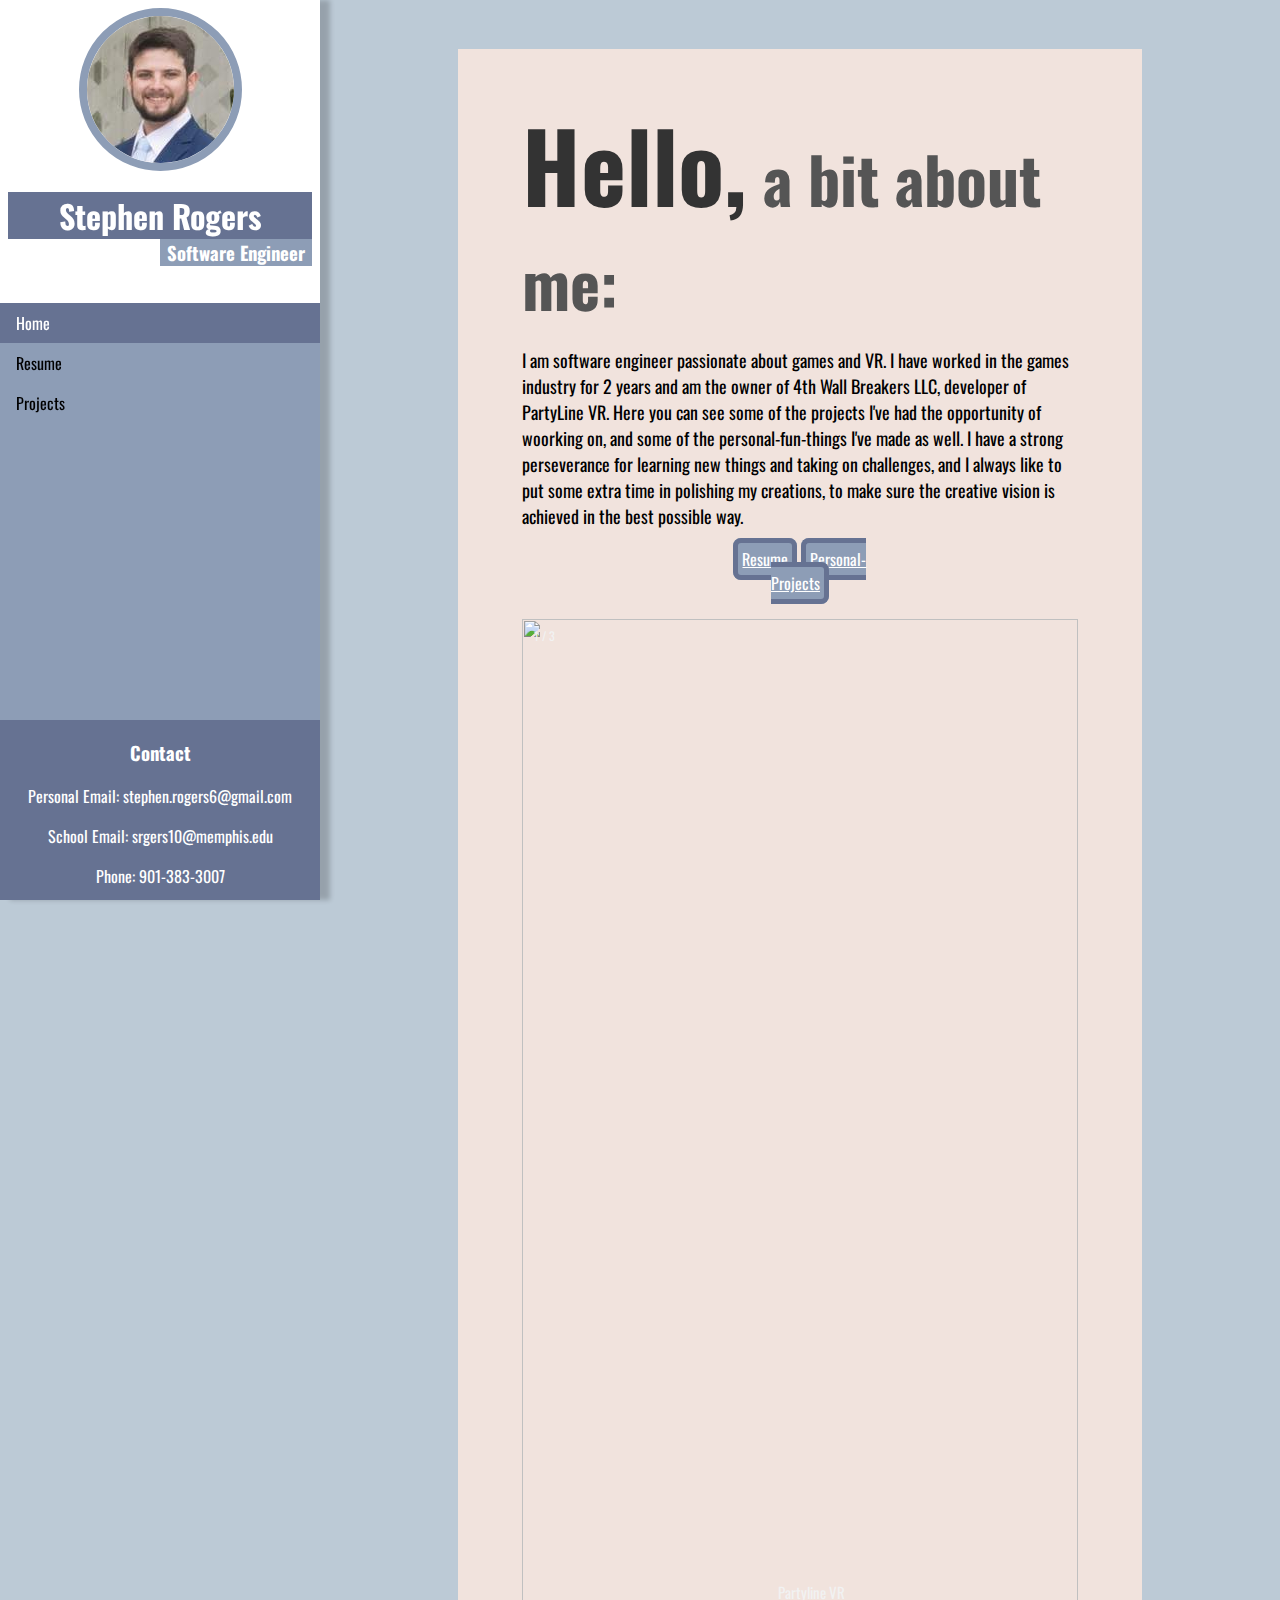
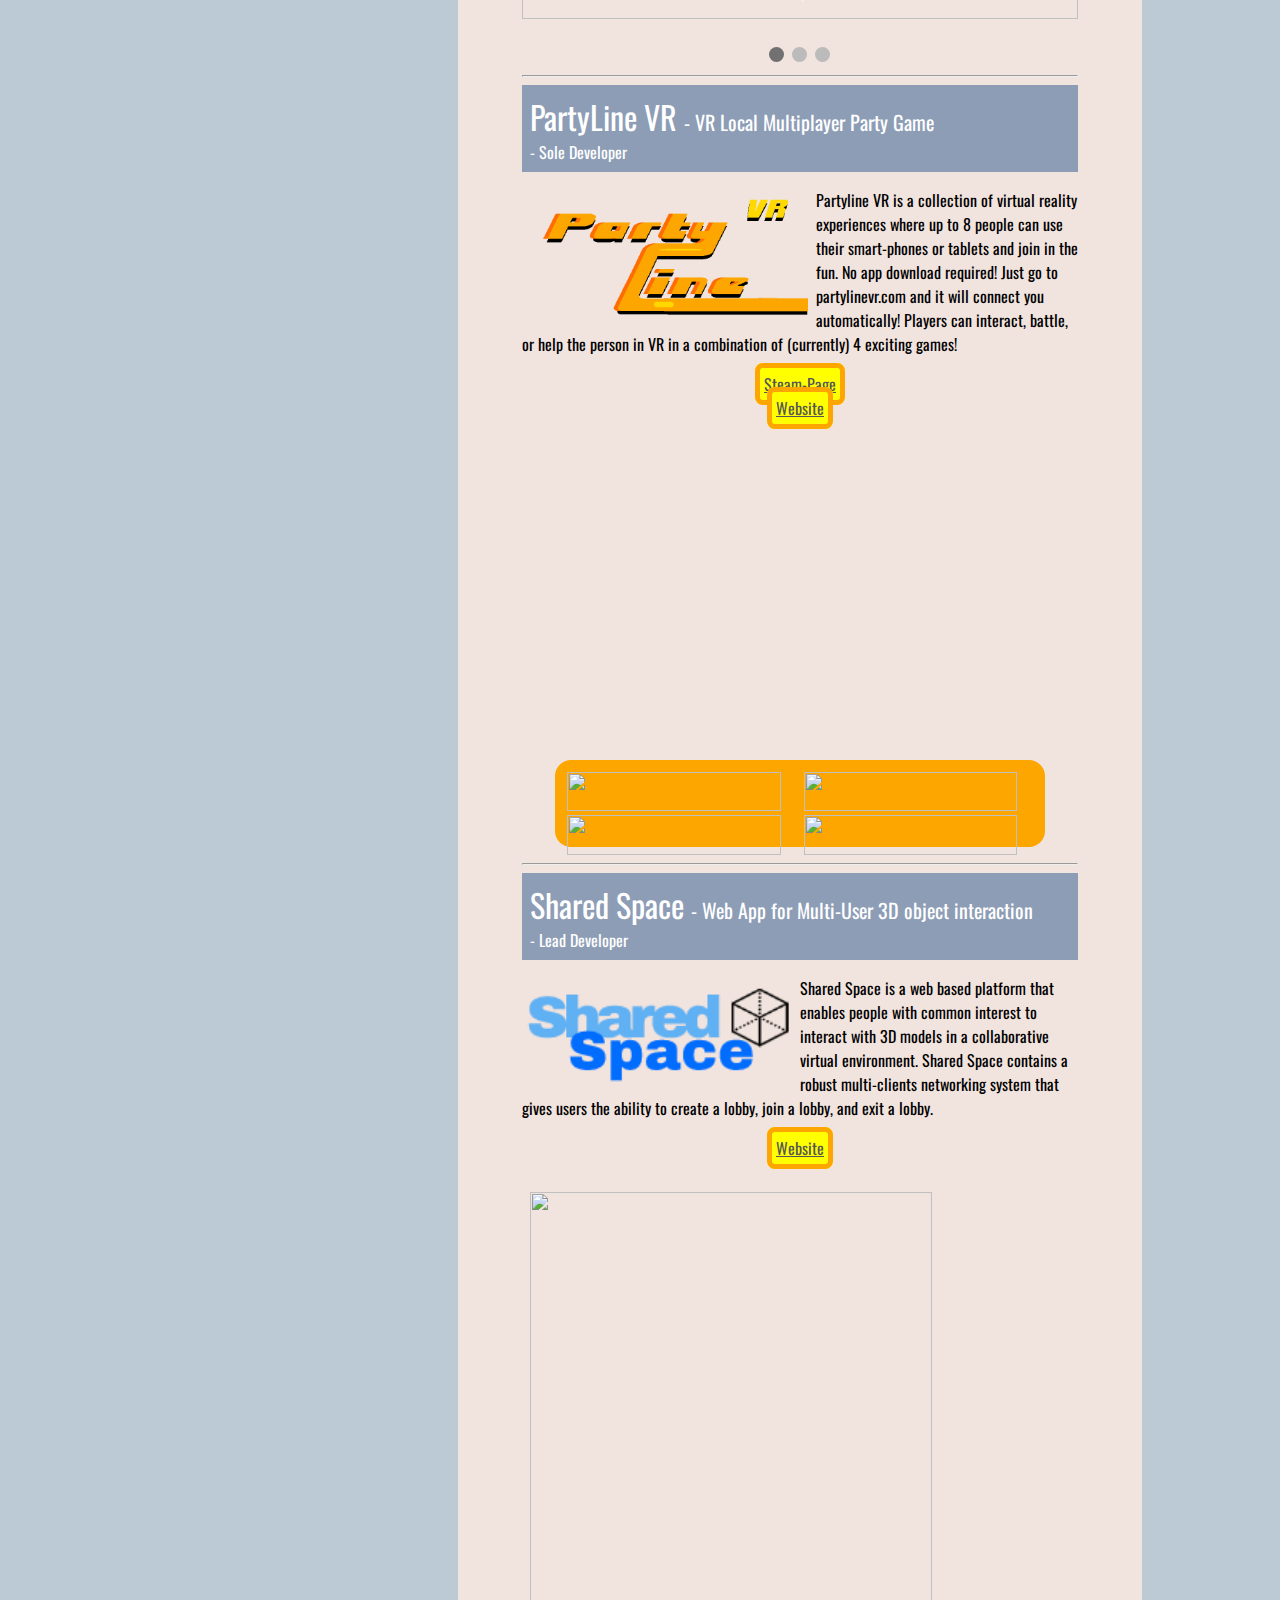
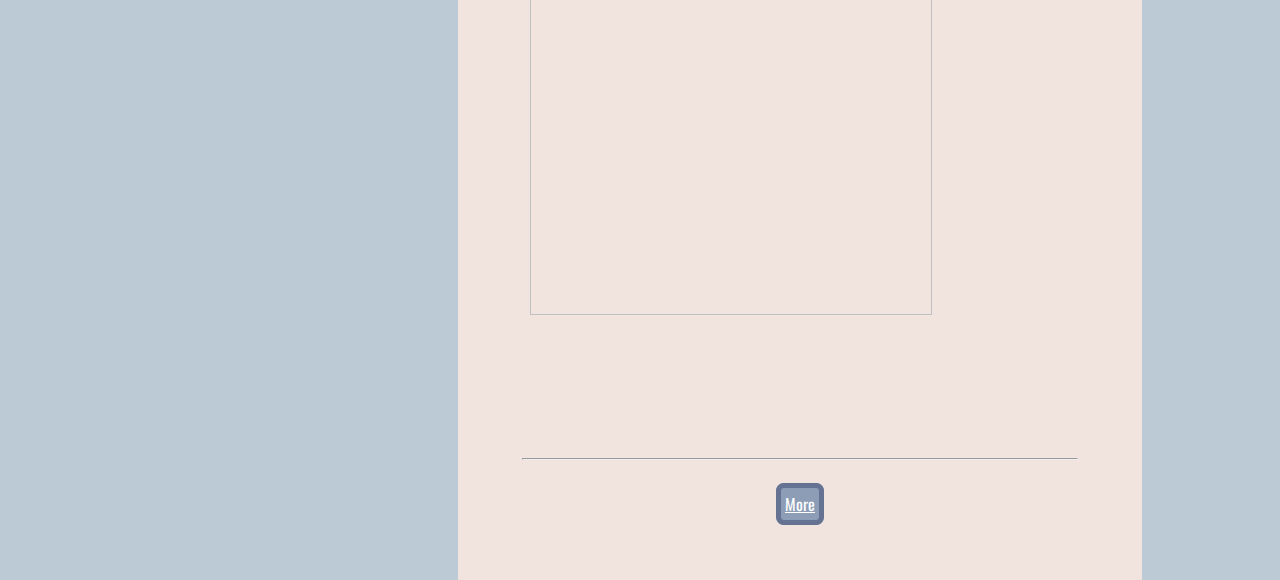
==== index.html @ 58955e97 "Added UMRF, PartyLine and Shared Space" ====
<html>
  <head>
    <meta name = "viewport" content = "width = device-width, initial-scale = 1.0">
    <title>Profile: Stephen Rogers</title>
    <link href="https://fonts.googleapis.com/css?family=Oswald" rel="stylesheet">
    <link href="sidenav.css" rel="stylesheet">
    <link href="carousel.css" rel="stylesheet">
    <link rel="stylesheet" href="https://cdnjs.cloudflare.com/ajax/libs/font-awesome/4.7.0/css/font-awesome.min.css">

  </head>

  <body>

    <ul class="sidenav">
      <div class="profile_card">
        <img  class="profile_pic"src="ProfilePic.png" >
        <h1>Stephen Rogers</h1>
        <h3>Software Engineer</h3>
      </div>
      <li><a class="active" href="#home">Home</a></li>
      <li><a href="resume.html">Resume</a></li>
      <li><a href="projects.html">Projects</a></li>
      <div class="contact">
        <h3 class="title">Contact</h3>

        <p>Personal Email: stephen.rogers6@gmail.com</p>
        <p>School Email: srgers10@memphis.edu</p>
        <p>Phone: 901-383-3007</p>
      </div>
    </ul>

    <div class="content">
      <div class="page">
        <h1 class="header"><span class="header-big">Hello,</span> a bit about me:</h1>
        <p style=" font-size: 18px;"> I am software engineer passionate about games and VR. I have worked in the games industry for 2 years and am the owner of 4th Wall Breakers LLC, developer of PartyLine VR.
          Here you can see some of the projects I've had the opportunity of woorking on, and some of the personal-fun-things I've made as well. I have a strong perseverance for learning new things and taking
          on challenges, and I always like to put some extra time in polishing my creations, to make sure the creative vision is achieved in the best possible way.
        </p>
        <div style="margin: 0 auto; text-align: center; width: 30%;">
          <a class="button" style="margin: 0 auto; text-align: center; border-color: #667292; background: #8d9db6; color: white" href="projects.html">Resume</a>
          <a class="button" style="margin: 0 auto; text-align: center; border-color: #667292; background: #8d9db6; color: white" href="projects.html">Personal-Projects</a>
        </div>
        <br>
        <div class="slideshow-container">
          <div class="mySlides fade">
            <div class="numbertext">1 / 3</div>
            <img src="https://img1.wsimg.com/isteam/ip/66526596-3bc8-4f41-b1d3-36575e221f39/2c0d10e6-76f7-425f-a285-81e9bf1e7670.png/:/rs=w:600,h:750,cg:true,m/cr=w:1200,h:750,a:cc" style="width:100%">
            <div class="text">Partyline VR</div>
          </div>

          <div class="mySlides fade">
            <div class="numbertext">2 / 3</div>
            <img src="https://img.itch.zone/aW1hZ2UvMzAyODA3LzE0ODI4OTMuZ2lm/250x600/5jRJMC.gif" style="width:100%">
            <div class="text">Stick Together</div>
          </div>

          <div class="mySlides fade">
            <div class="numbertext">3 / 3</div>
            <img src="https://img.itch.zone/aW1hZ2UvMzYyMzkzLzE4MTEwNzUucG5n/250x600/iomMVW.png" style="width:100%">
            <div class="text">A House For Louse</div>
          </div>

          </div>
          <br>

          <div style="text-align:center" onclick="showSlides()">
            <span class="dot" onclick="showSlides()"></span>
            <span class="dot" onclick="showSlides()"></span>
            <span class="dot" onclick="showSlides()"></span>
          </div>
        <hr>
        <div>
          <div class="subheader">PartyLine VR  <span class="subheader-description">- VR Local Multiplayer Party Game

          </span>
            <div style="font-size: 16px; padding: 0;">- Sole Developer</div>
          </div>
          <div>
            <img style="width:50%; float:left; padding: 8px;" src="PartyLineLogo.png">

            <p >Partyline VR is a collection of virtual reality experiences where up to 8 people can use their smart-phones or tablets and join in the fun. No app download required!
              Just go to partylinevr.com and it will connect you automatically!
              Players can interact, battle, or help the person in VR in a combination of (currently) 4 exciting games!
            </p>
            <div style="margin: 0 auto; text-align: center; width: 30%;">
              <a class="button" href="https://store.steampowered.com/app/846830/PartyLine_VR/">Steam-Page</a>
              <a class="button" href="https://partylinevr.com">Website</a>
            </div>
            <br>
          </div>
          <iframe style="display: block; margin: 0 auto;" width="85%" height="300px" src="https://www.youtube.com/embed/wLU-8VBtYpA" frameborder="0" allow="accelerometer; autoplay; encrypted-media; gyroscope; picture-in-picture" allowfullscreen></iframe>

          <div class="image-grid">
            <img src = "https://steamcdn-a.akamaihd.net/steam/apps/846830/ss_6e08a693df359dca1bb4bc82cf70fa3d0ad9b9d7.600x338.jpg?t=1568996060">
            <img src= "https://steamcdn-a.akamaihd.net/steam/apps/846830/ss_583d0bca4cc99f8526e27731cda3ef644d93b916.600x338.jpg?t=1568996060">
            <img src = "https://steamcdn-a.akamaihd.net/steam/apps/846830/ss_3f9bc0e5d59b74e8868d14c5f1e94fd10aa7e384.600x338.jpg?t=1568996060">
            <img src= "https://steamcdn-a.akamaihd.net/steam/apps/846830/ss_ca009ff04c486e7d90016c3e65078d68fba5f990.600x338.jpg?t=1568996060">
          </div>
        </div>
        <hr>
        <div>
          <div class="subheader">Shared Space <span class="subheader-description">- Web App for Multi-User 3D object interaction</span>
            <div style="font-size: 16px; padding: 0;">- Lead Developer</div>
          </div>
          <div>
              <img style="width:50%; float:left;" src="SharedSpaceLogo.png">
            <p >Shared Space is a web based platform that enables people with common interest to interact with 3D models in a collaborative virtual environment.
               Shared Space contains a robust multi-clients networking system that gives users the ability to create a lobby, join a lobby, and exit a lobby.
            </p>
            <div style="margin: 0 auto; text-align: center; width: 30%;">
              <a class="button" href="https://sharedspace-capstone.herokuapp.com/">Website</a>
            </div>
            <br>
            <img style="width: 85%; padding: 8px; margin: 0 auto;" src="https://lh5.googleusercontent.com/RTty1UnPSy7mRK-DWdWddj0PrzQaZ2NMZQiUcbXDB-UuT0Xo-UGEnjH-qNTOOSq6e8UUAt9dzxp1sde1ybg-ehxPHElN-hpLE1uamimb">

          </div>

        </div>
        <hr>
        <br>
        <div style="margin: 0 auto; text-align: center; width: 30%;">
          <a class="button" style="margin: 0 auto; text-align: center; border-color: #667292; background: #8d9db6; color: white" href="projects.html">More</a>
        </div>

      </div>


      <!-- Container for the image gallery -->

    </div>

  </body>
  <script>
  var slideIndex = 0;
  showSlides();

  function showSlides() {
    var i;
    var slides = document.getElementsByClassName("mySlides");
    var dots = document.getElementsByClassName("dot");
    for (i = 0; i < slides.length; i++) {
      slides[i].style.display = "none";
    }
    slideIndex++;
    if (slideIndex > slides.length) {slideIndex = 1}
    for (i = 0; i < dots.length; i++) {
      dots[i].className = dots[i].className.replace(" active", "");
    }
    slides[slideIndex-1].style.display = "block";
    dots[slideIndex-1].className += " active";
    setTimeout(showSlides, 10000); // Change image every 2 seconds
  }
  </script>
</html>
---- sidenav.css ----
body, html{
  margin: 0;
  padding: 0;
  background-color: #bccad6;
}
.button{
  border: none;
  background: yellow;
  border-radius: 8px;
  margin: 8px;
  padding: 4px;
  border-style: solid;
  border-width: 5px;
  border-color: #fea600;
  font-family: 'Oswald', sans-serif;
  color: #555;
}
.image-grid{
  margin: 16px auto;
  width: 85%;
  display: grid;
  grid-template-columns: auto auto;
  background: #fea600;
  padding-right: 16px;
  border-radius: 16px;
}
.image-grid *{
  width: 95%;
  padding: 5%;
}

.page{
  overflow: hidden;
  z-index: 1;
  margin: auto;
  width: 60%;
  padding: 64px;
  padding-top: 0;
  background-color: #f1e3dd;
  margin-top: 48px;
  margin-bottom: 48px;
  height: auto;
  -webkit-transition: all 0.3s ease-in-out;
  -o-transition: all 0.3s ease-in-out;
  transition: all 0.3s ease-in-out;
}
.header{
  font-size: 4em;
  margin-bottom: 0px;
  color: #555;
}
.header-big{
  font-size: 1.5em;
  color: #333;
}
.subheader{
  background-color: #8d9db6;
  color: white;
  padding: 8px;
  font-size: 32px;
}
.subheader-description{
  font-size: 20px;
}

.profile_card{
  padding: 8px;
  text-align: center;
  background-color: white;
  padding-bottom: 64px;
}
.profile_card h1{
  background-color: #667292;
  color: white;
  font-size: 2em;
  margin-bottom: 0;
}
.profile_card img{
  border-radius: 50%;
  border-color: #8d9db6;
  border-style: solid;
  border-width: 8px;
}

.profile_card h3{
  float: right;
  width: 50%;
  margin: 0;
  color: #fff;
  background-color: #8d9db6;
}

.contact{

  text-align: center;
  position: absolute;
  left: 0;
  right: 0;
  bottom:0;
  height: 20%;
  background-color: #667292;
  color: white;
}
ul.sidenav {
  list-style-type: none;
  margin: 0;
  padding: 0;
  width: 25%;
  background-color: #8d9db6;
  position: fixed;
  height: 100%;
  overflow: auto;
  font-family: Oswald;
  -webkit-box-shadow: 10px 0px 5px 0px rgba(0,0,0,0.2);
  -moz-box-shadow: 10px 0px 5px 0px rgba(0,0,0,0.2);
  box-shadow: 10px 0px 5px 0px rgba(0,0,0,0.2);
}

ul.sidenav li a {
  display: block;
  color: #000;
  padding: 8px 16px;
  text-decoration: none;


}

ul.sidenav li a.active {
  background-color: #667292;
  color: white;
}

ul.sidenav li a:hover:not(.active) {
  background-color: #555;
  color: white;
}

div.content {
  margin-left: 25%;

  padding: 1px 16px;
  height: 1000px;
  font-family: Oswald;
  /*background: url("https://i.pinimg.com/originals/d2/63/55/d26355a4484cf412669476a57a263abc.png");
  background-size: cover;*/
}

@media screen and (max-width: 900px) {

  .page{
    height: auto;
    width: 92%;
    padding: 16px;
  }
  ul.sidenav {
    width: 100%;
    height: auto;
    position: relative;
  }
  .contact{
    visibility: hidden;
  }

  ul.sidenav li a {
    padding: 15px;
  }

  div.content {
    margin-left: 0;
  }
}

@media screen and (max-width: 400px) {
  ul.sidenav li a {
    text-align: center;
    float: none;
  }
}
---- carousel.css ----
.mySlides {display: none;}
img {vertical-align: middle;}

/* Slideshow container */
.slideshow-container {
  max-width: 1000px;
  position: relative;
  margin: auto;
}

/* Caption text */
.text {
  color: #f2f2f2;
  font-size: 15px;
  padding: 8px 12px;
  position: absolute;
  bottom: 8px;
  width: 100%;
  text-align: center;
}

/* Number text (1/3 etc) */
.numbertext {
  color: #f2f2f2;
  font-size: 12px;
  padding: 8px 12px;
  position: absolute;
  top: 0;
}

/* The dots/bullets/indicators */
.dot {
  height: 15px;
  width: 15px;
  margin: 0 2px;
  background-color: #bbb;
  border-radius: 50%;
  display: inline-block;
  transition: background-color 0.6s ease;
}

.active {
  background-color: #717171;
}

/* Fading animation */
.fade {
  -webkit-animation-name: fade;
  -webkit-animation-duration: 1.5s;
  animation-name: fade;
  animation-duration: 1.5s;
}

@-webkit-keyframes fade {
  from {opacity: .4}
  to {opacity: 1}
}

@keyframes fade {
  from {opacity: .4}
  to {opacity: 1}
}

/* On smaller screens, decrease text size */
@media only screen and (max-width: 300px) {
  .text {font-size: 11px}
}
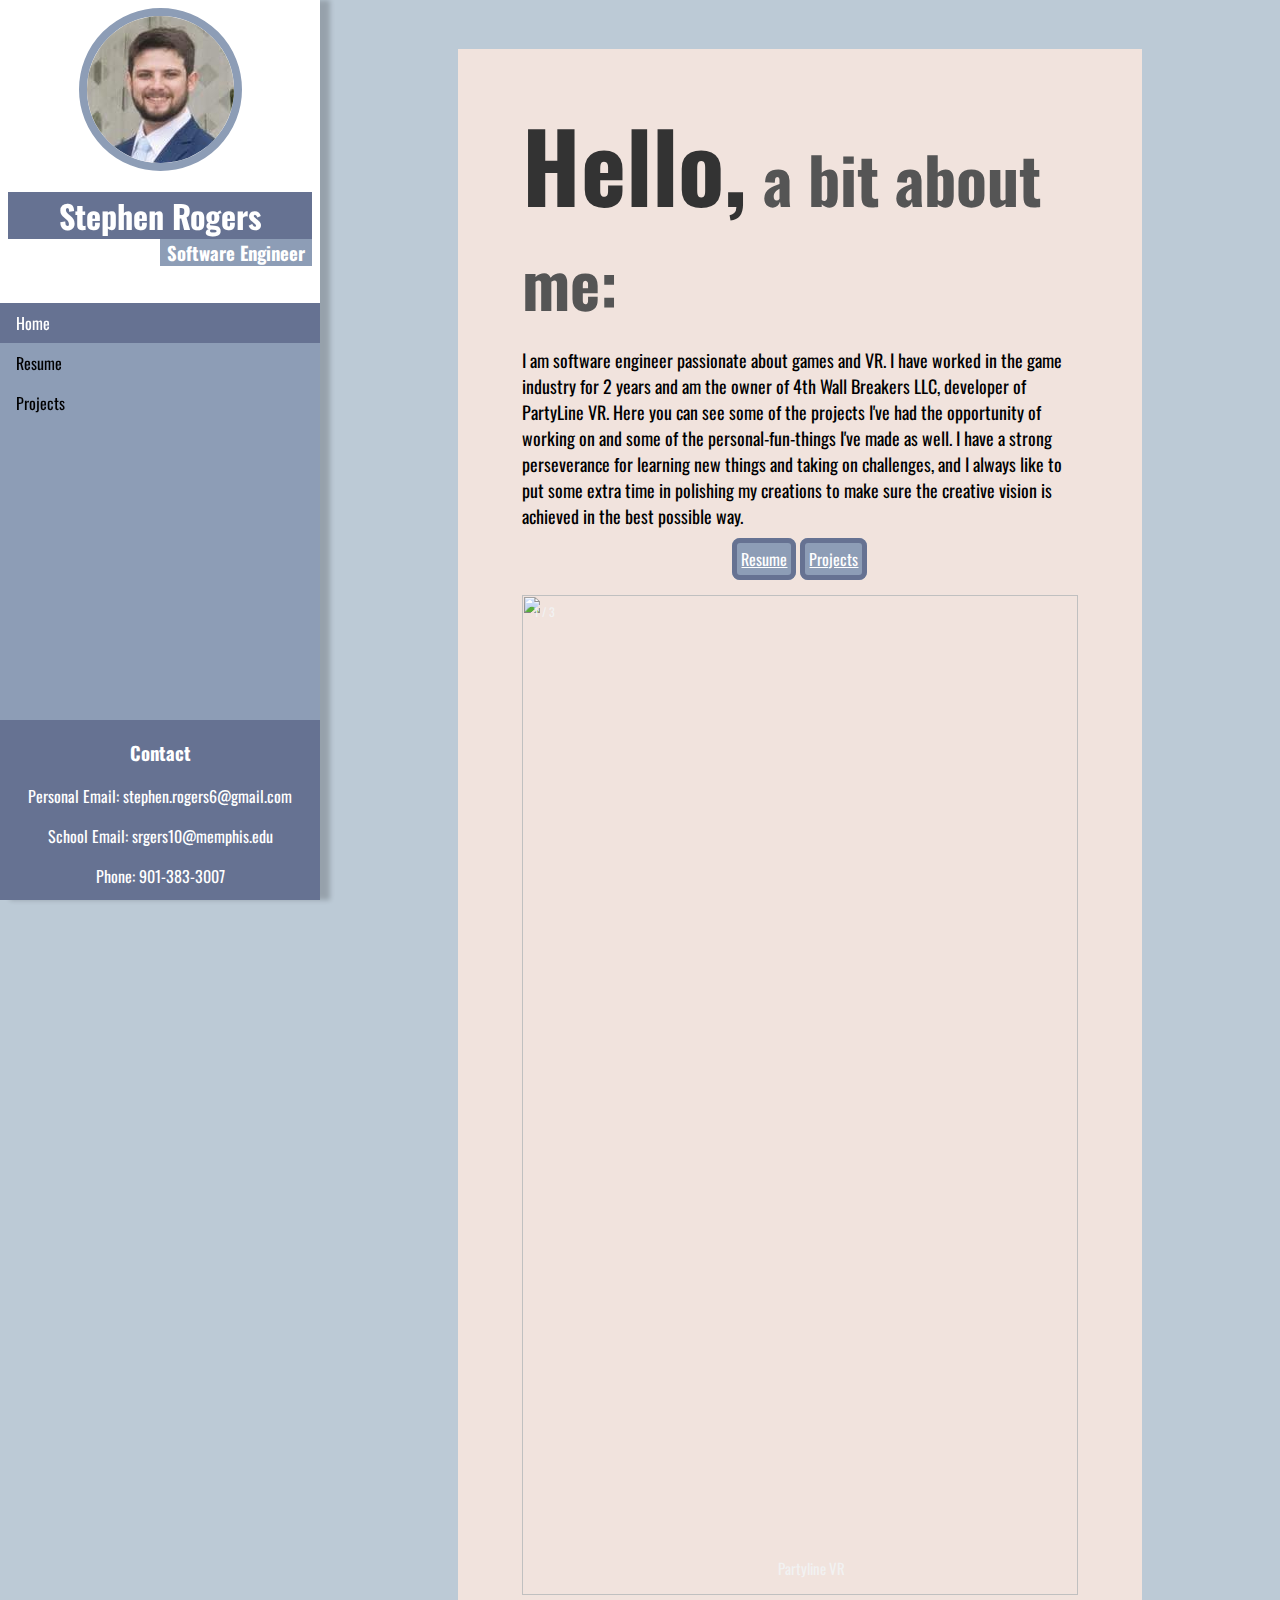
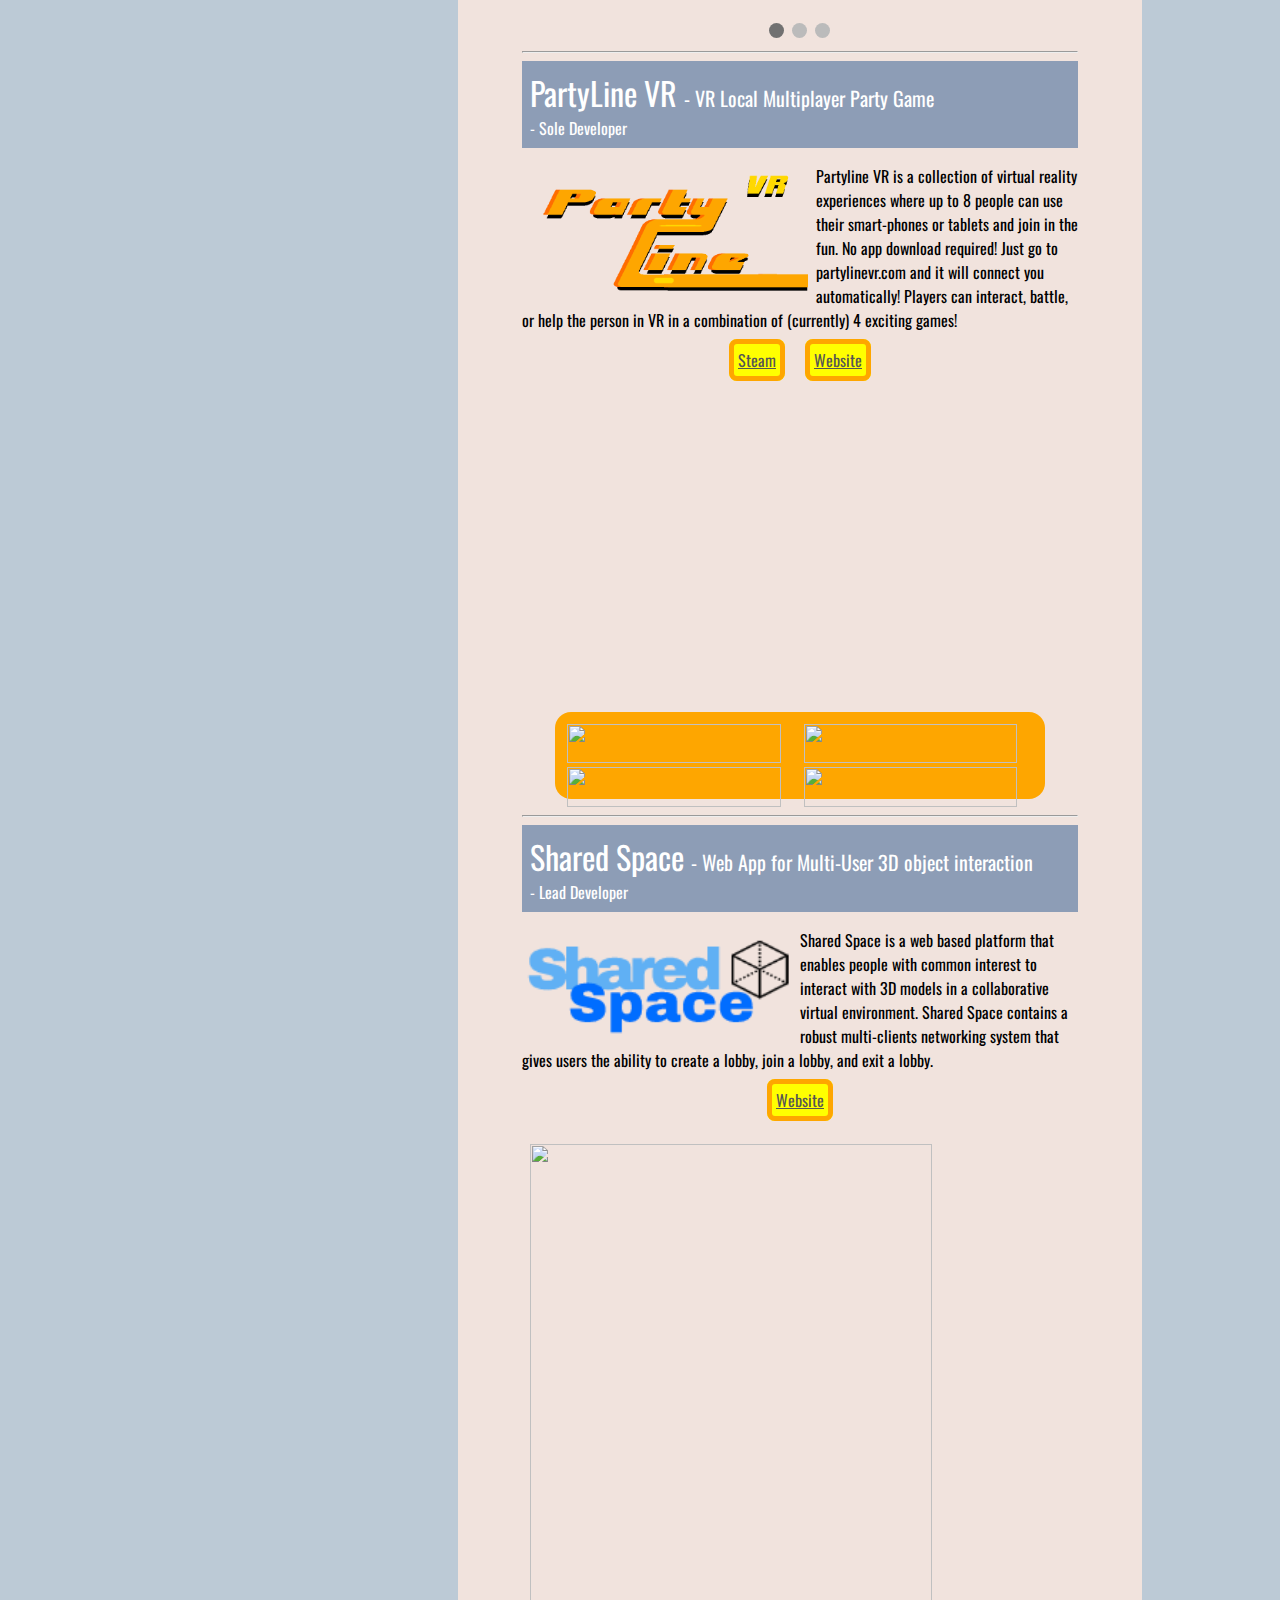
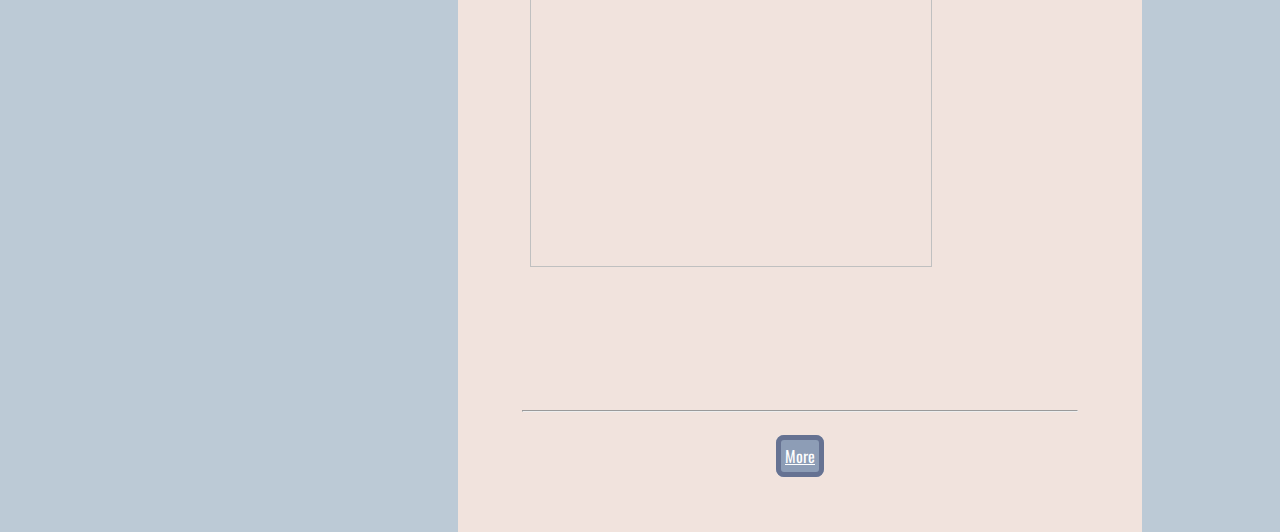
==== commit 2ae4c14f: "Added UMRF, PartyLine and Shared Space" ====
--- a/index.html
+++ b/index.html
@@ -32,13 +32,13 @@
     <div class="content">
       <div class="page">
         <h1 class="header"><span class="header-big">Hello,</span> a bit about me:</h1>
-        <p style=" font-size: 18px;"> I am software engineer passionate about games and VR. I have worked in the games industry for 2 years and am the owner of 4th Wall Breakers LLC, developer of PartyLine VR.
-          Here you can see some of the projects I've had the opportunity of woorking on, and some of the personal-fun-things I've made as well. I have a strong perseverance for learning new things and taking
-          on challenges, and I always like to put some extra time in polishing my creations, to make sure the creative vision is achieved in the best possible way.
+        <p style=" font-size: 18px;"> I am software engineer passionate about games and VR. I have worked in the game industry for 2 years and am the owner of 4th Wall Breakers LLC, developer of PartyLine VR.
+          Here you can see some of the projects I've had the opportunity of working on and some of the personal-fun-things I've made as well. I have a strong perseverance for learning new things and taking
+          on challenges, and I always like to put some extra time in polishing my creations to make sure the creative vision is achieved in the best possible way.
         </p>
         <div style="margin: 0 auto; text-align: center; width: 30%;">
           <a class="button" style="margin: 0 auto; text-align: center; border-color: #667292; background: #8d9db6; color: white" href="projects.html">Resume</a>
-          <a class="button" style="margin: 0 auto; text-align: center; border-color: #667292; background: #8d9db6; color: white" href="projects.html">Personal-Projects</a>
+          <a class="button" style="margin: 0 auto; text-align: center; border-color: #667292; background: #8d9db6; color: white" href="projects.html">Projects</a>
         </div>
         <br>
         <div class="slideshow-container">
@@ -83,7 +83,7 @@
               Players can interact, battle, or help the person in VR in a combination of (currently) 4 exciting games!
             </p>
             <div style="margin: 0 auto; text-align: center; width: 30%;">
-              <a class="button" href="https://store.steampowered.com/app/846830/PartyLine_VR/">Steam-Page</a>
+              <a class="button" href="https://store.steampowered.com/app/846830/PartyLine_VR/">Steam</a>
               <a class="button" href="https://partylinevr.com">Website</a>
             </div>
             <br>
--- a/sidenav.css
+++ b/sidenav.css
@@ -156,6 +156,7 @@
     width: 100%;
     height: auto;
     position: relative;
+    overflow: hidden;
   }
   .contact{
     visibility: hidden;
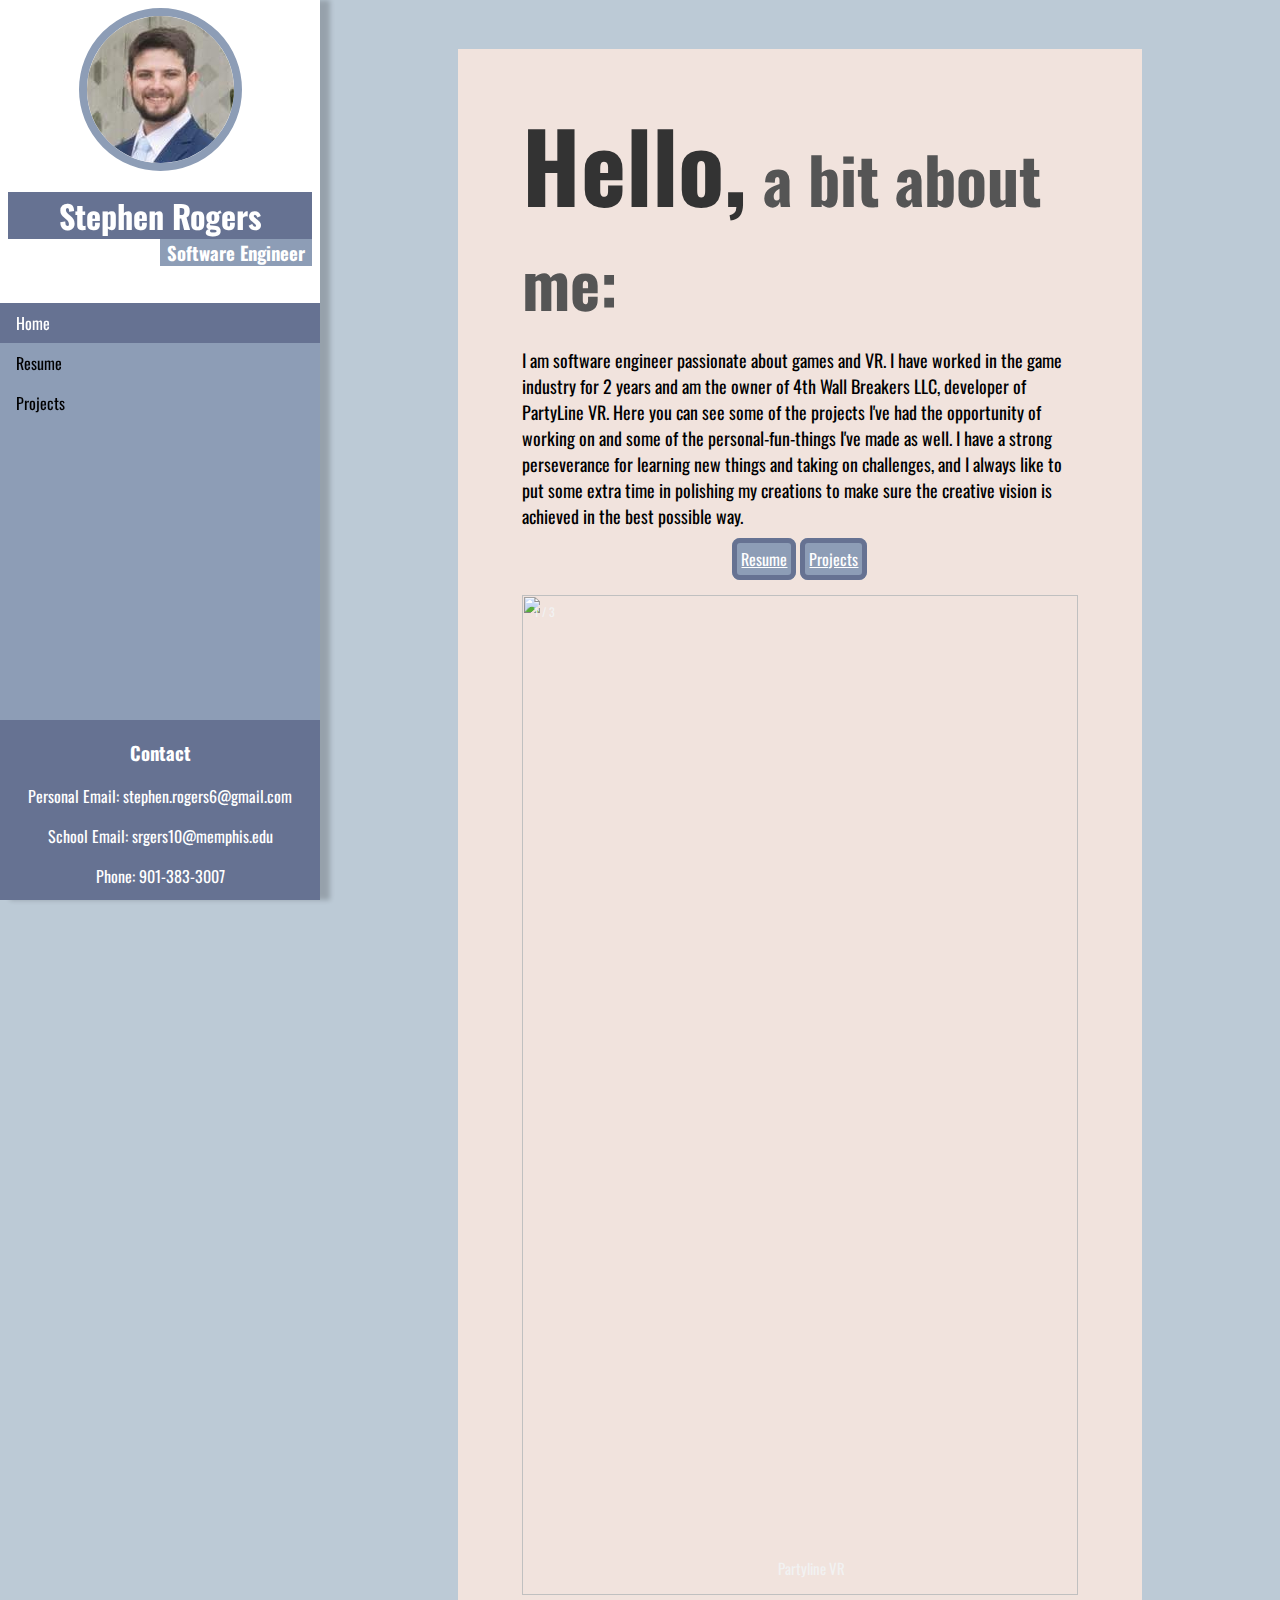
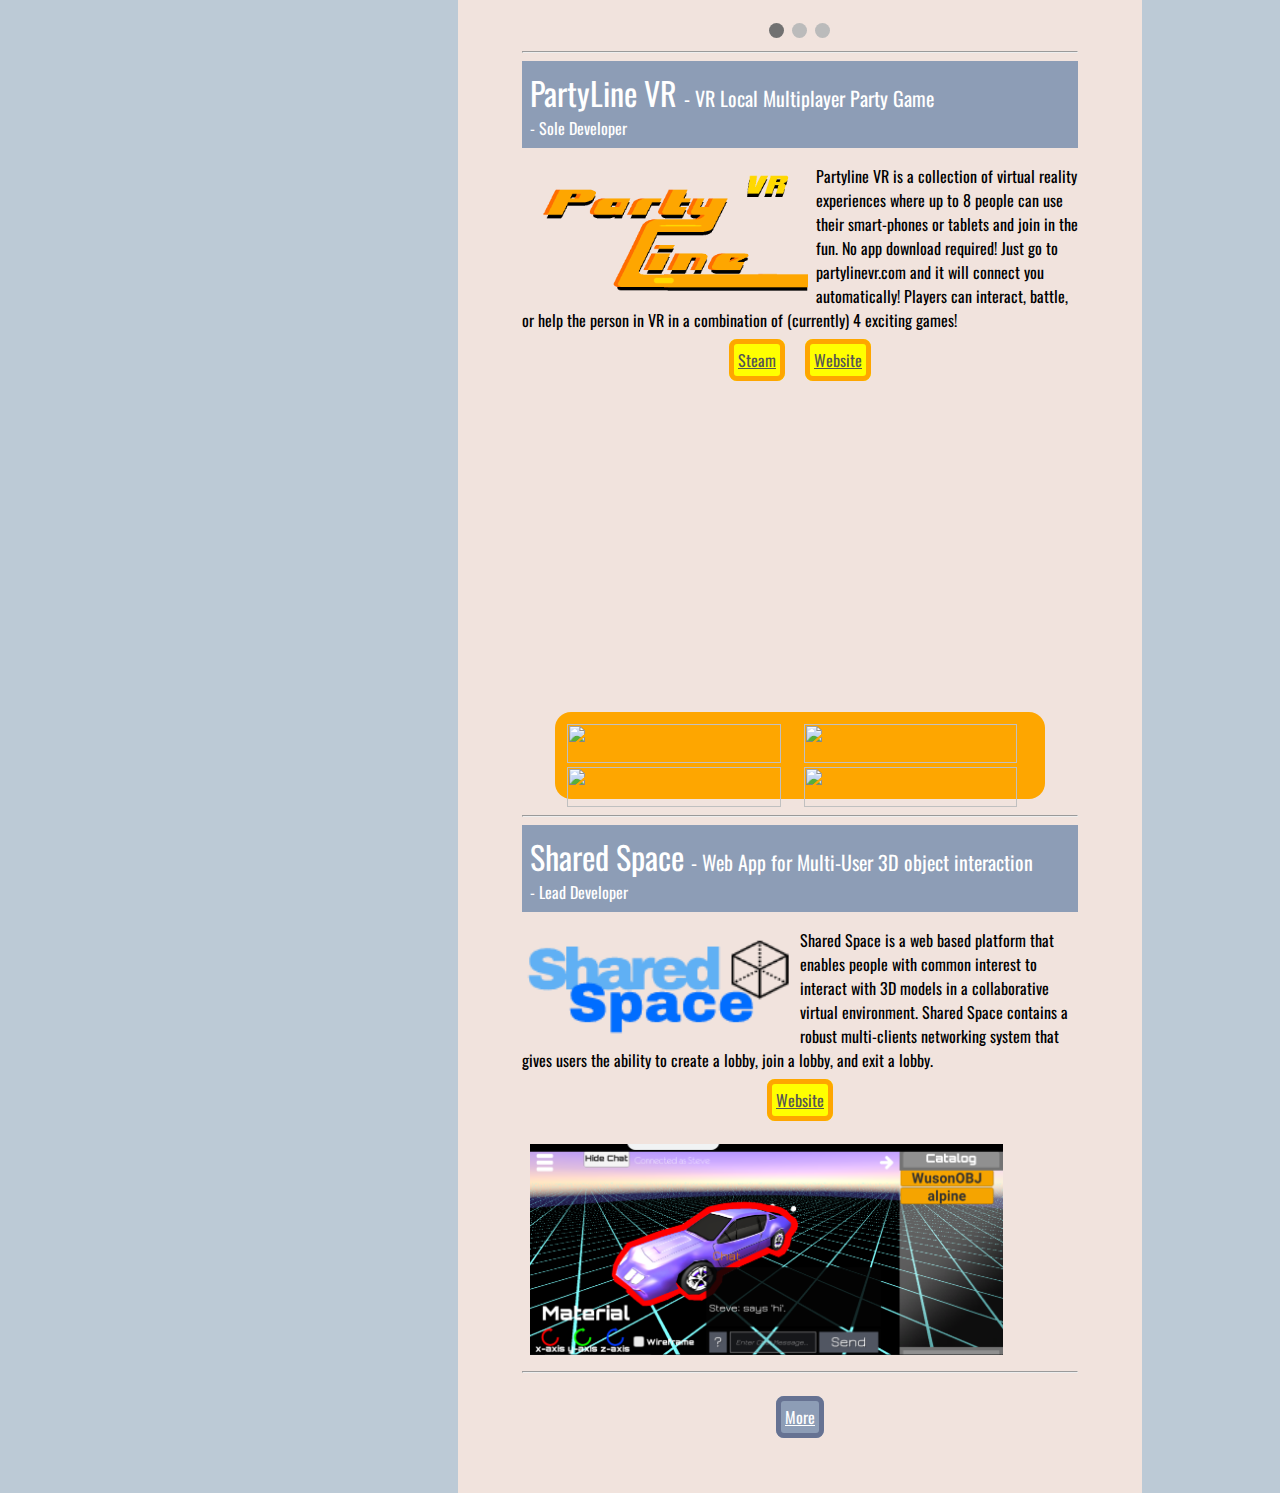
==== commit f2864df6: "Added 4thWall Experience" ====
--- a/index.html
+++ b/index.html
@@ -1,3 +1,4 @@
+
 <html>
   <head>
     <meta name = "viewport" content = "width = device-width, initial-scale = 1.0">
@@ -111,7 +112,7 @@
               <a class="button" href="https://sharedspace-capstone.herokuapp.com/">Website</a>
             </div>
             <br>
-            <img style="width: 85%; padding: 8px; margin: 0 auto;" src="https://lh5.googleusercontent.com/RTty1UnPSy7mRK-DWdWddj0PrzQaZ2NMZQiUcbXDB-UuT0Xo-UGEnjH-qNTOOSq6e8UUAt9dzxp1sde1ybg-ehxPHElN-hpLE1uamimb">
+            <img style="width: 85%; padding: 8px; margin: 0 auto;" src="SharedSpaceScreenshot2.png">
 
           </div>
 
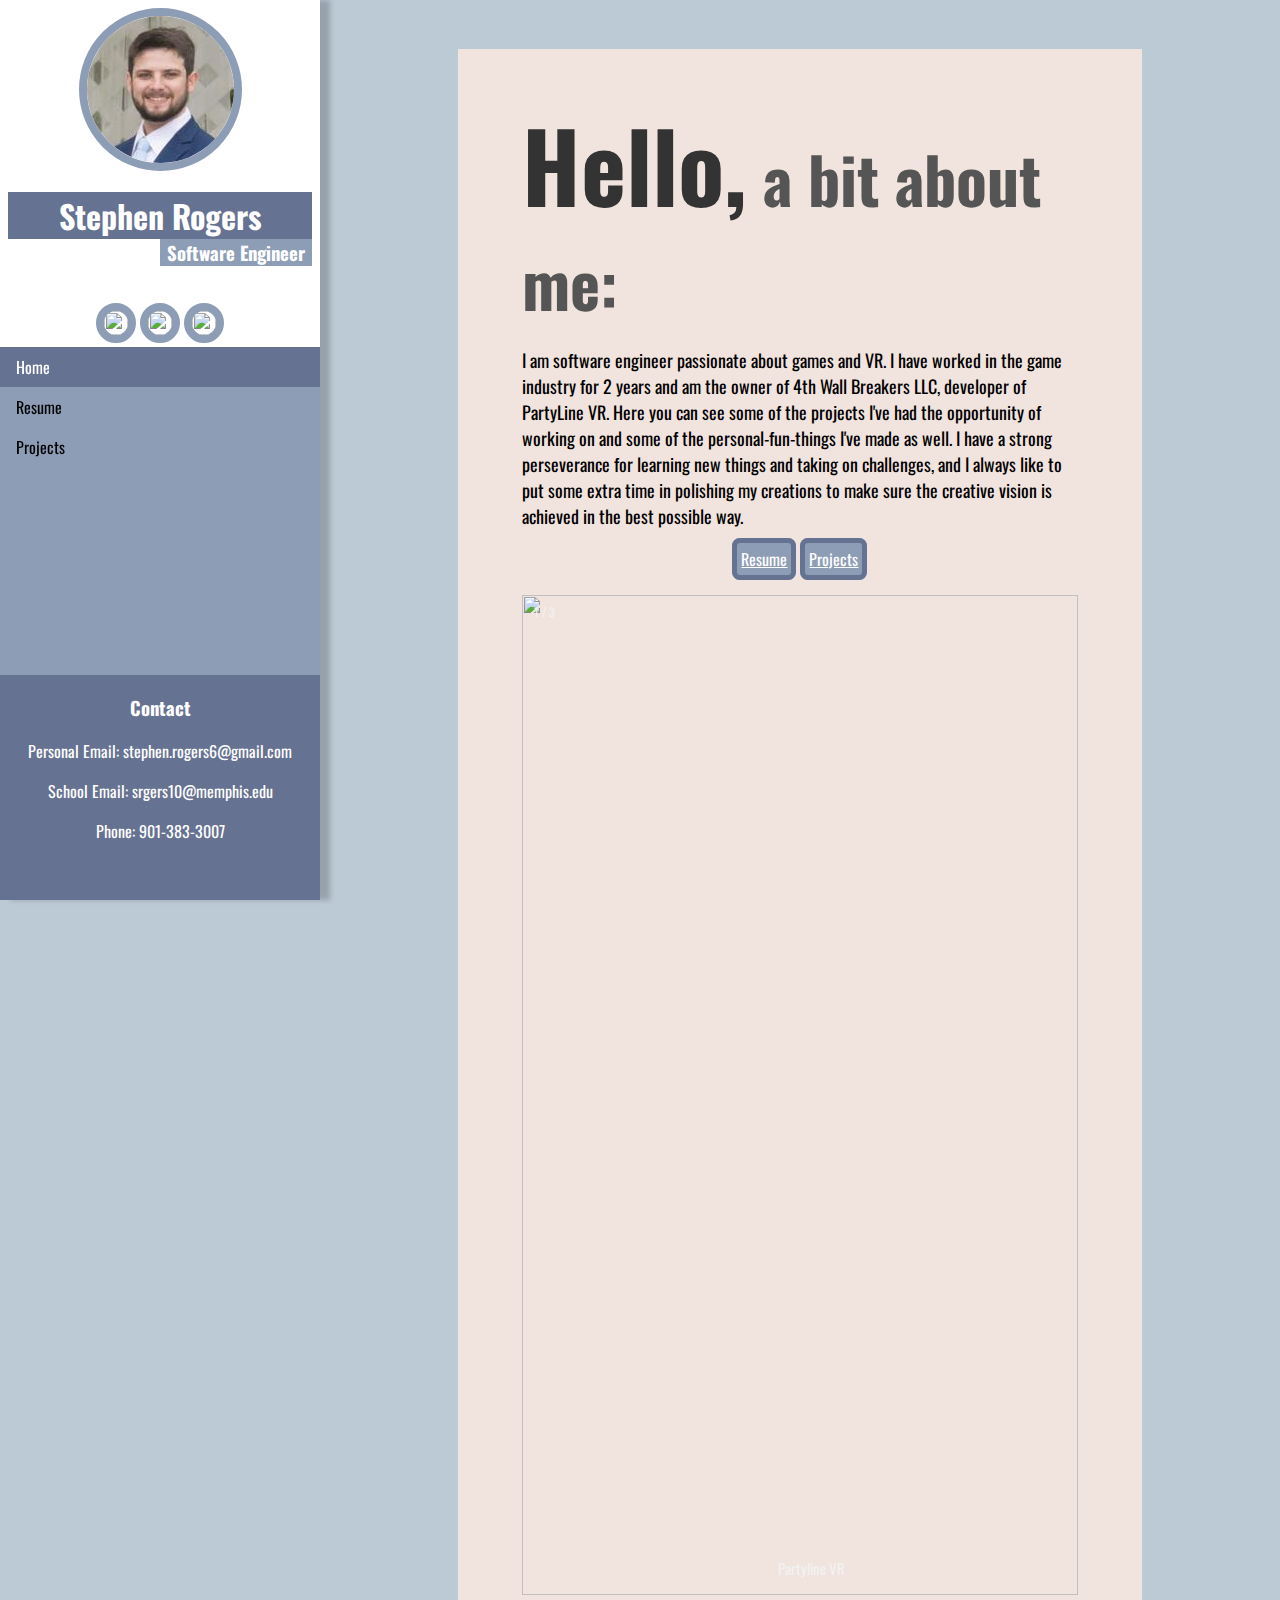
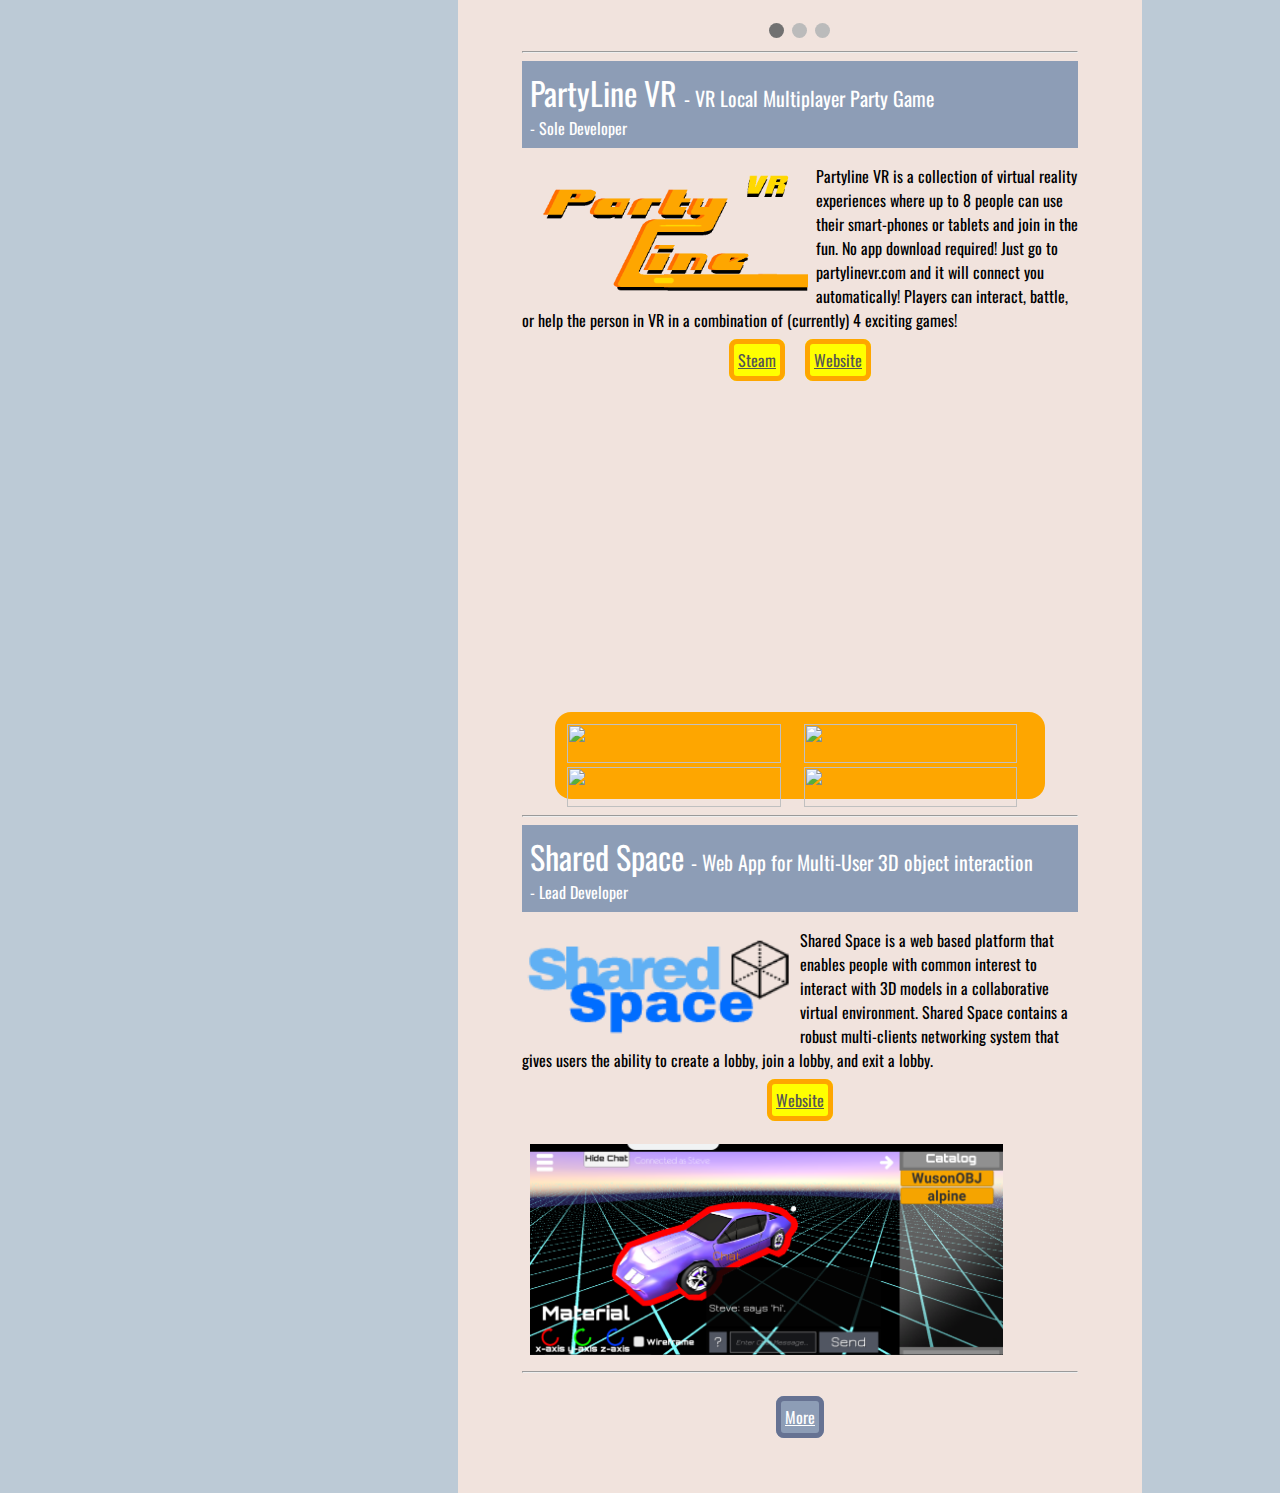
==== commit fdb93c35: "Updated Resume layout" ====
--- a/index.html
+++ b/index.html
@@ -17,6 +17,12 @@
         <img  class="profile_pic"src="ProfilePic.png" >
         <h1>Stephen Rogers</h1>
         <h3>Software Engineer</h3>
+        <div style="margin-top: 64px;">
+          <a href="https://github.com/srgers10"><img width = "24px"src="https://cdn0.iconfinder.com/data/icons/octicons/1024/mark-github-512.png" alt=""></a>
+          <a href="https://www.linkedin.com/in/stephen-rogers-6b7203152/"><img width = "24px"src="https://cdn1.iconfinder.com/data/icons/logotypes/32/square-linkedin-512.png" alt=""></a>
+          <a href="https://twitter.com/_4thWallStudios"><img width = "24px"src="https://cdn3.iconfinder.com/data/icons/capsocial-round/500/twitter-512.png" alt=""></a>
+
+        </div>
       </div>
       <li><a class="active" href="#home">Home</a></li>
       <li><a href="resume.html">Resume</a></li>
--- a/sidenav.css
+++ b/sidenav.css
@@ -67,7 +67,7 @@
   padding: 8px;
   text-align: center;
   background-color: white;
-  padding-bottom: 64px;
+  padding-bottom: 4px;
 }
 .profile_card h1{
   background-color: #667292;
@@ -97,7 +97,7 @@
   left: 0;
   right: 0;
   bottom:0;
-  height: 20%;
+  height: 25%;
   background-color: #667292;
   color: white;
 }
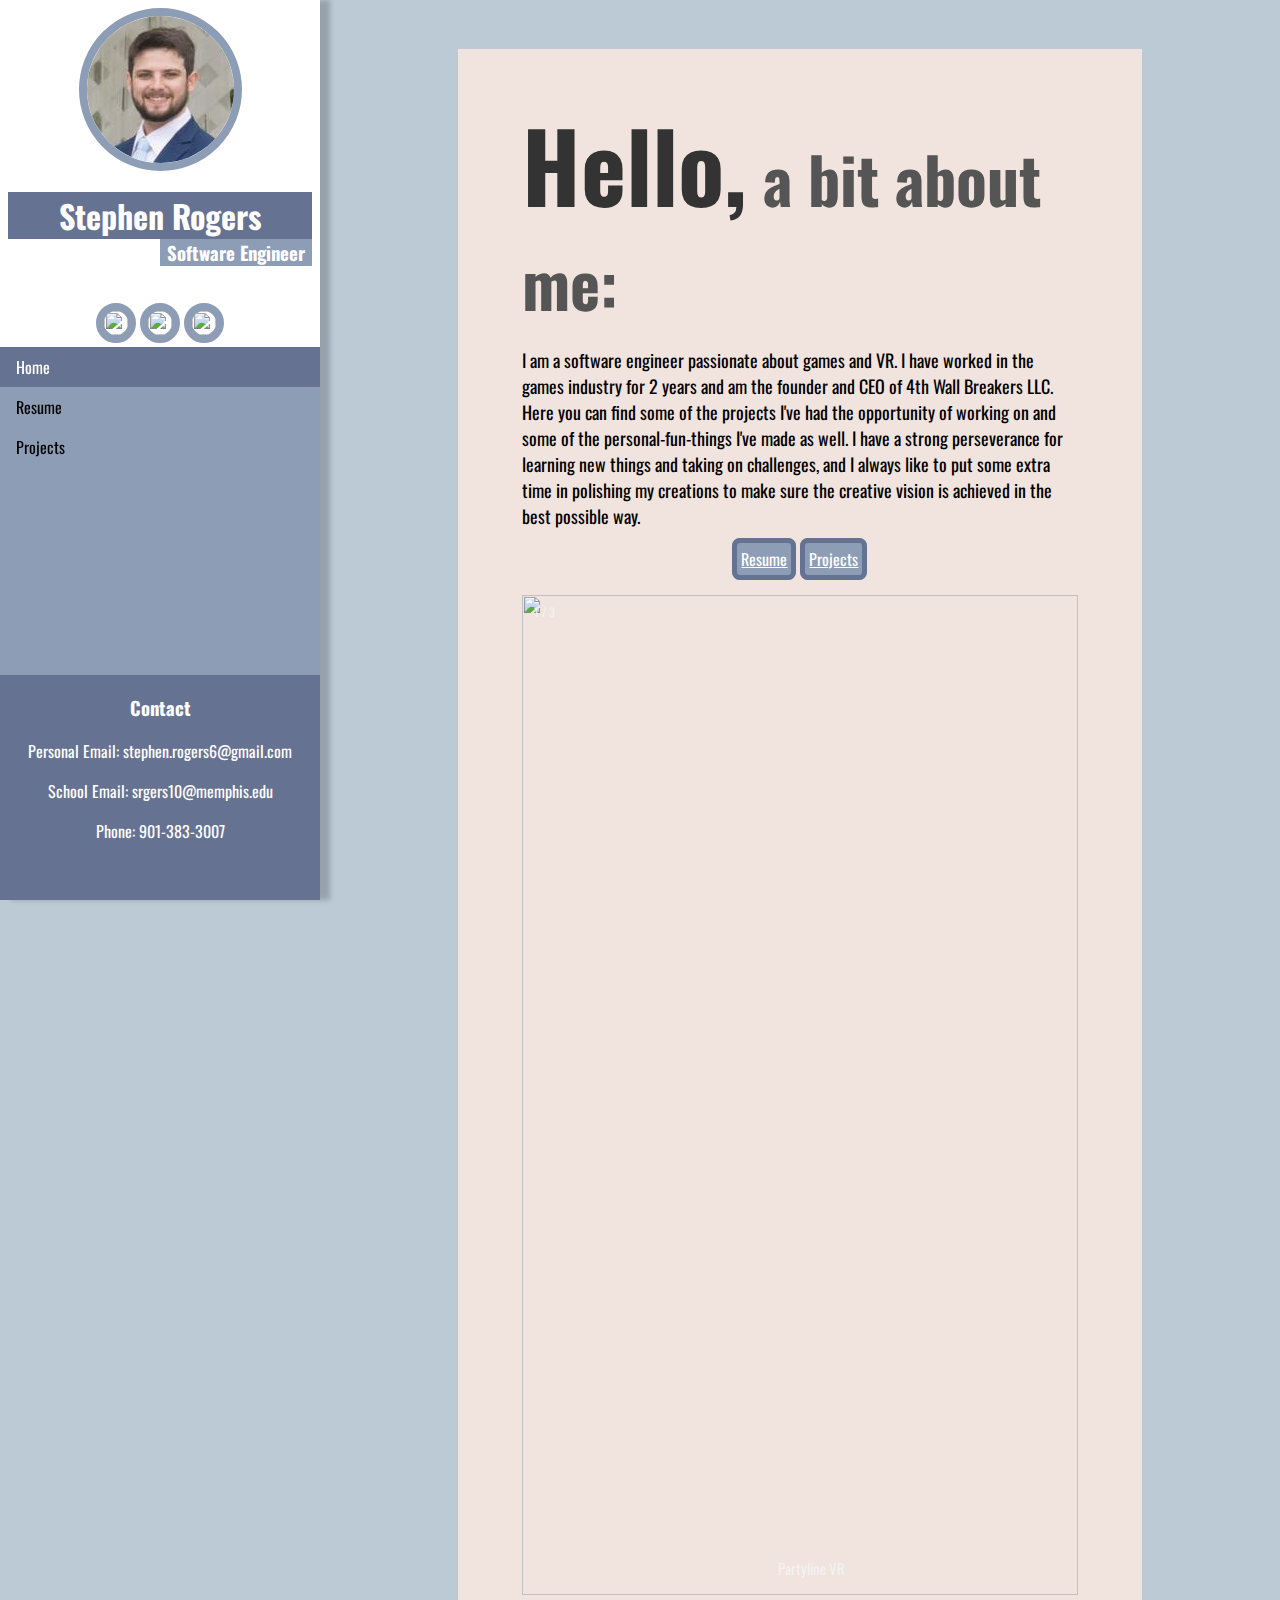
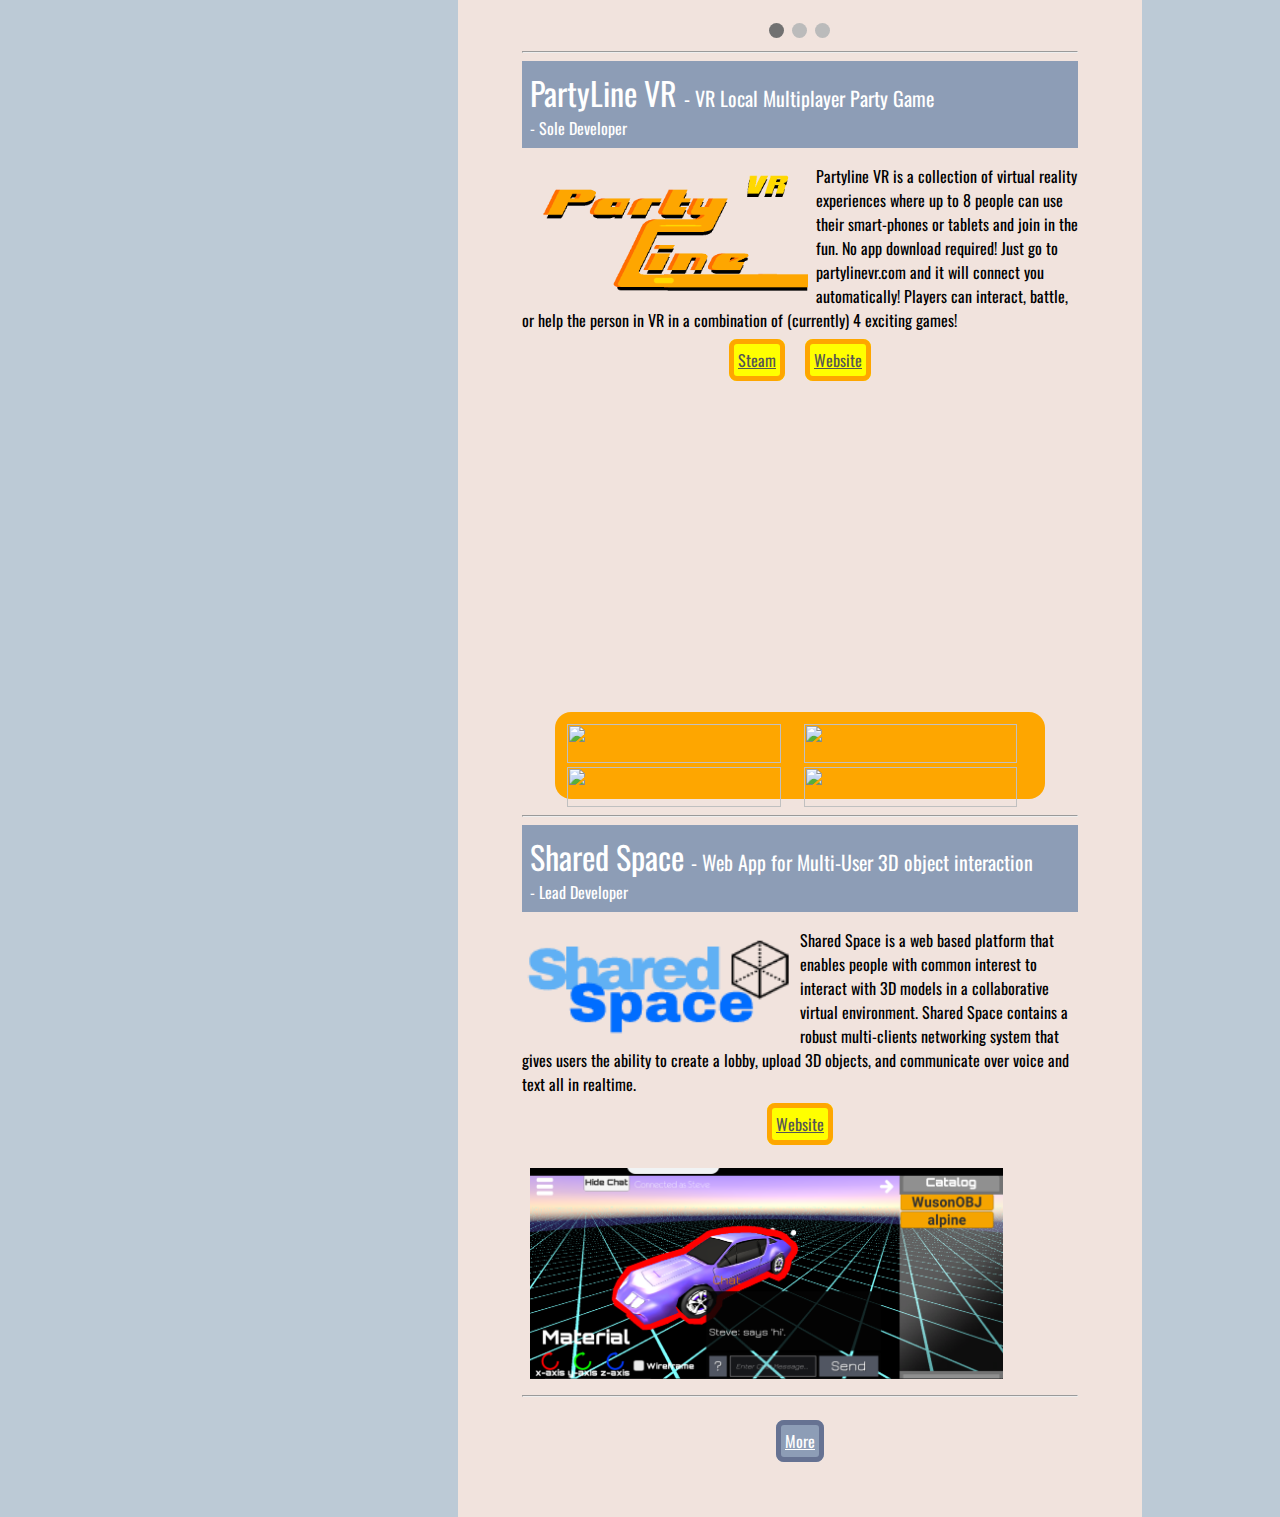
==== commit 28ae82d8: "Fixed typos and added HandTracking UI to projects" ====
--- a/index.html
+++ b/index.html
@@ -39,8 +39,8 @@
     <div class="content">
       <div class="page">
         <h1 class="header"><span class="header-big">Hello,</span> a bit about me:</h1>
-        <p style=" font-size: 18px;"> I am software engineer passionate about games and VR. I have worked in the game industry for 2 years and am the owner of 4th Wall Breakers LLC, developer of PartyLine VR.
-          Here you can see some of the projects I've had the opportunity of working on and some of the personal-fun-things I've made as well. I have a strong perseverance for learning new things and taking
+        <p style=" font-size: 18px;"> I am a software engineer passionate about games and VR. I have worked in the games industry for 2 years and am the founder and CEO of 4th Wall Breakers LLC.
+          Here you can find some of the projects I've had the opportunity of working on and some of the personal-fun-things I've made as well. I have a strong perseverance for learning new things and taking
           on challenges, and I always like to put some extra time in polishing my creations to make sure the creative vision is achieved in the best possible way.
         </p>
         <div style="margin: 0 auto; text-align: center; width: 30%;">
@@ -112,7 +112,7 @@
           <div>
               <img style="width:50%; float:left;" src="SharedSpaceLogo.png">
             <p >Shared Space is a web based platform that enables people with common interest to interact with 3D models in a collaborative virtual environment.
-               Shared Space contains a robust multi-clients networking system that gives users the ability to create a lobby, join a lobby, and exit a lobby.
+               Shared Space contains a robust multi-clients networking system that gives users the ability to create a lobby, upload 3D objects, and communicate over voice and text all in realtime.
             </p>
             <div style="margin: 0 auto; text-align: center; width: 30%;">
               <a class="button" href="https://sharedspace-capstone.herokuapp.com/">Website</a>
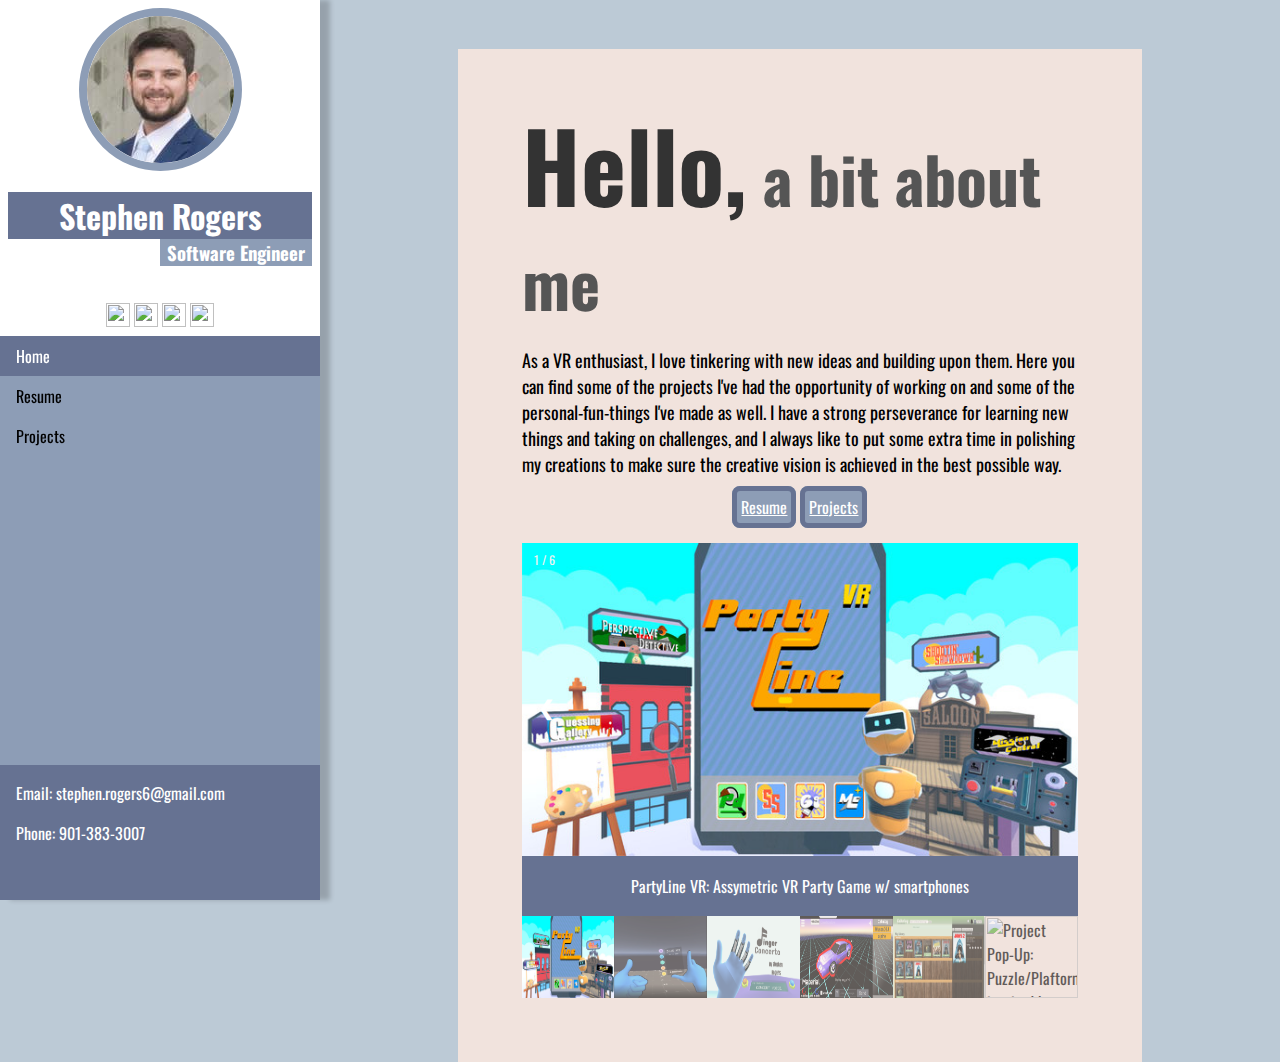
==== commit 13da2a4f: "Updated resume" ====
--- a/index.html
+++ b/index.html
@@ -14,13 +14,14 @@
 
     <ul class="sidenav">
       <div class="profile_card">
-        <img  class="profile_pic"src="ProfilePic.png" >
+        <img  class="profile_pic"src="resources/ProfilePic.png" >
         <h1>Stephen Rogers</h1>
         <h3>Software Engineer</h3>
         <div style="margin-top: 64px;">
           <a href="https://github.com/srgers10"><img width = "24px"src="https://cdn0.iconfinder.com/data/icons/octicons/1024/mark-github-512.png" alt=""></a>
           <a href="https://www.linkedin.com/in/stephen-rogers-6b7203152/"><img width = "24px"src="https://cdn1.iconfinder.com/data/icons/logotypes/32/square-linkedin-512.png" alt=""></a>
           <a href="https://twitter.com/_4thWallStudios"><img width = "24px"src="https://cdn3.iconfinder.com/data/icons/capsocial-round/500/twitter-512.png" alt=""></a>
+          <a href="https://srgers10.itch.io/"><img width="24px" src="https://static.itch.io/images/app-icon.svg" alt=""></a>
 
         </div>
       </div>
@@ -28,134 +29,121 @@
       <li><a href="resume.html">Resume</a></li>
       <li><a href="projects.html">Projects</a></li>
       <div class="contact">
-        <h3 class="title">Contact</h3>
-
-        <p>Personal Email: stephen.rogers6@gmail.com</p>
-        <p>School Email: srgers10@memphis.edu</p>
+        <p>Email: stephen.rogers6@gmail.com</p>
         <p>Phone: 901-383-3007</p>
       </div>
     </ul>
 
     <div class="content">
       <div class="page">
-        <h1 class="header"><span class="header-big">Hello,</span> a bit about me:</h1>
-        <p style=" font-size: 18px;"> I am a software engineer passionate about games and VR. I have worked in the games industry for 2 years and am the founder and CEO of 4th Wall Breakers LLC.
-          Here you can find some of the projects I've had the opportunity of working on and some of the personal-fun-things I've made as well. I have a strong perseverance for learning new things and taking
+        <h1 class="header"><span class="header-big">Hello,</span> a bit about me</h1>
+        <p style=" font-size: 18px;"> As a VR enthusiast, I love tinkering with new ideas and building upon them. Here you can find some of the projects I've had the opportunity of working on and some of the personal-fun-things I've made as well. I have a strong perseverance for learning new things and taking
           on challenges, and I always like to put some extra time in polishing my creations to make sure the creative vision is achieved in the best possible way.
         </p>
         <div style="margin: 0 auto; text-align: center; width: 30%;">
-          <a class="button" style="margin: 0 auto; text-align: center; border-color: #667292; background: #8d9db6; color: white" href="projects.html">Resume</a>
+          <a class="button" style="margin: 0 auto; text-align: center; border-color: #667292; background: #8d9db6; color: white" href="resume.html">Resume</a>
           <a class="button" style="margin: 0 auto; text-align: center; border-color: #667292; background: #8d9db6; color: white" href="projects.html">Projects</a>
         </div>
         <br>
-        <div class="slideshow-container">
-          <div class="mySlides fade">
-            <div class="numbertext">1 / 3</div>
-            <img src="https://img1.wsimg.com/isteam/ip/66526596-3bc8-4f41-b1d3-36575e221f39/2c0d10e6-76f7-425f-a285-81e9bf1e7670.png/:/rs=w:600,h:750,cg:true,m/cr=w:1200,h:750,a:cc" style="width:100%">
-            <div class="text">Partyline VR</div>
+        <!-- Container for the image gallery -->
+        <div class="container">
+
+          <!-- Full-width images with number text -->
+          <div class="mySlides">
+            <div class="numbertext">1 / 6</div>
+              <img src="resources/ScreenshotMain.jpg" style="width:100%">
+          </div>
+          <div class="mySlides">
+            <div class="numbertext">2 / 6</div>
+              <img src="resources/HandUIThumbnail.PNG" style="width:100%">
           </div>
 
-          <div class="mySlides fade">
-            <div class="numbertext">2 / 3</div>
-            <img src="https://img.itch.zone/aW1hZ2UvMzAyODA3LzE0ODI4OTMuZ2lm/250x600/5jRJMC.gif" style="width:100%">
-            <div class="text">Stick Together</div>
+          <div class="mySlides">
+            <div class="numbertext">3 / 6</div>
+              <img src="resources/Screenshot1.png" style="width:100%">
           </div>
 
-          <div class="mySlides fade">
-            <div class="numbertext">3 / 3</div>
-            <img src="https://img.itch.zone/aW1hZ2UvMzYyMzkzLzE4MTEwNzUucG5n/250x600/iomMVW.png" style="width:100%">
-            <div class="text">A House For Louse</div>
+          <div class="mySlides">
+            <div class="numbertext">4 / 6</div>
+              <img src="resources/SharedSpaceScreenshot2.png" style="width:100%">
           </div>
 
+          <div class="mySlides">
+            <div class="numbertext">5 / 6</div>
+              <img src="resources/CulturingScreenshot.png" style="width:100%">
           </div>
-          <br>
 
-          <div style="text-align:center" onclick="showSlides()">
-            <span class="dot" onclick="showSlides()"></span>
-            <span class="dot" onclick="showSlides()"></span>
-            <span class="dot" onclick="showSlides()"></span>
+          <div class="mySlides">
+            <div class="numbertext">6 / 6</div>
+            <img src="https://pbs.twimg.com/profile_banners/824663830743674880/1581922678/1080x360" style="width:100%">
           </div>
-        <hr>
-        <div>
-          <div class="subheader">PartyLine VR  <span class="subheader-description">- VR Local Multiplayer Party Game
 
-          </span>
-            <div style="font-size: 16px; padding: 0;">- Sole Developer</div>
+          <!-- Next and previous buttons -->
+          <a class="prev" onclick="plusSlides(-1)">&#10094;</a>
+          <a class="next" onclick="plusSlides(1)">&#10095;</a>
+
+          <!-- Image text -->
+          <div class="caption-container">
+            <p id="caption"></p>
           </div>
-          <div>
-            <img style="width:50%; float:left; padding: 8px;" src="PartyLineLogo.png">
 
-            <p >Partyline VR is a collection of virtual reality experiences where up to 8 people can use their smart-phones or tablets and join in the fun. No app download required!
-              Just go to partylinevr.com and it will connect you automatically!
-              Players can interact, battle, or help the person in VR in a combination of (currently) 4 exciting games!
-            </p>
-            <div style="margin: 0 auto; text-align: center; width: 30%;">
-              <a class="button" href="https://store.steampowered.com/app/846830/PartyLine_VR/">Steam</a>
-              <a class="button" href="https://partylinevr.com">Website</a>
+          <!-- Thumbnail images -->
+          <div class="row">
+            <div class="column">
+              <img class="demo cursor" src="resources/ScreenshotMain.jpg" style="width:100%" onclick="currentSlide(1)" alt="PartyLine VR: Assymetric VR Party Game w/ smartphones">
             </div>
-            <br>
-          </div>
-          <iframe style="display: block; margin: 0 auto;" width="85%" height="300px" src="https://www.youtube.com/embed/wLU-8VBtYpA" frameborder="0" allow="accelerometer; autoplay; encrypted-media; gyroscope; picture-in-picture" allowfullscreen></iframe>
-
-          <div class="image-grid">
-            <img src = "https://steamcdn-a.akamaihd.net/steam/apps/846830/ss_6e08a693df359dca1bb4bc82cf70fa3d0ad9b9d7.600x338.jpg?t=1568996060">
-            <img src= "https://steamcdn-a.akamaihd.net/steam/apps/846830/ss_583d0bca4cc99f8526e27731cda3ef644d93b916.600x338.jpg?t=1568996060">
-            <img src = "https://steamcdn-a.akamaihd.net/steam/apps/846830/ss_3f9bc0e5d59b74e8868d14c5f1e94fd10aa7e384.600x338.jpg?t=1568996060">
-            <img src= "https://steamcdn-a.akamaihd.net/steam/apps/846830/ss_ca009ff04c486e7d90016c3e65078d68fba5f990.600x338.jpg?t=1568996060">
+            <div class="column">
+              <img class="demo cursor" src="resources/HandUIThumbnail.PNG" style="width:100%" onclick="currentSlide(2)" alt="Hand-Tracking UI/Menu (Prototype)">
+            </div>
+            <div class="column">
+              <img class="demo cursor" src="resources/Screenshot1.png" style="width:100%" onclick="currentSlide(3)" alt="Finger Concerto: VR Hand-Tracking based Musical Instrument">
+            </div>
+            <div class="column">
+              <img class="demo cursor" src="resources/SharedSpaceScreenshot2.png" style="width:100%" onclick="currentSlide(4)" alt="Shared Space: Real-time collabarative work space">
+            </div>
+            <div class="column">
+              <img class="demo cursor" src="resources/CulturingScreenshot.png" style="width:100%" onclick="currentSlide(5)" alt="Culturing: Social Media for recomending media">
+            </div>
+            <div class="column">
+              <img class="demo cursor" src="https://pbs.twimg.com/profile_banners/824663830743674880/1581922678/1080x360" style="width:100%" onclick="currentSlide(6)" alt="Project Pop-Up: Puzzle/Plaftormer inspired by PopUp Books">
+            </div>
           </div>
         </div>
-        <hr>
-        <div>
-          <div class="subheader">Shared Space <span class="subheader-description">- Web App for Multi-User 3D object interaction</span>
-            <div style="font-size: 16px; padding: 0;">- Lead Developer</div>
-          </div>
-          <div>
-              <img style="width:50%; float:left;" src="SharedSpaceLogo.png">
-            <p >Shared Space is a web based platform that enables people with common interest to interact with 3D models in a collaborative virtual environment.
-               Shared Space contains a robust multi-clients networking system that gives users the ability to create a lobby, upload 3D objects, and communicate over voice and text all in realtime.
-            </p>
-            <div style="margin: 0 auto; text-align: center; width: 30%;">
-              <a class="button" href="https://sharedspace-capstone.herokuapp.com/">Website</a>
-            </div>
-            <br>
-            <img style="width: 85%; padding: 8px; margin: 0 auto;" src="SharedSpaceScreenshot2.png">
-
-          </div>
-
-        </div>
-        <hr>
-        <br>
-        <div style="margin: 0 auto; text-align: center; width: 30%;">
-          <a class="button" style="margin: 0 auto; text-align: center; border-color: #667292; background: #8d9db6; color: white" href="projects.html">More</a>
-        </div>
-
-      </div>
-
-
-      <!-- Container for the image gallery -->
+          
 
     </div>
 
   </body>
   <script>
-  var slideIndex = 0;
-  showSlides();
+  var slideIndex = 1;
+showSlides(slideIndex);
 
-  function showSlides() {
-    var i;
-    var slides = document.getElementsByClassName("mySlides");
-    var dots = document.getElementsByClassName("dot");
-    for (i = 0; i < slides.length; i++) {
-      slides[i].style.display = "none";
-    }
-    slideIndex++;
-    if (slideIndex > slides.length) {slideIndex = 1}
-    for (i = 0; i < dots.length; i++) {
-      dots[i].className = dots[i].className.replace(" active", "");
-    }
-    slides[slideIndex-1].style.display = "block";
-    dots[slideIndex-1].className += " active";
-    setTimeout(showSlides, 10000); // Change image every 2 seconds
+// Next/previous controls
+function plusSlides(n) {
+  showSlides(slideIndex += n);
+}
+
+// Thumbnail image controls
+function currentSlide(n) {
+  showSlides(slideIndex = n);
+}
+
+function showSlides(n) {
+  var i;
+  var slides = document.getElementsByClassName("mySlides");
+  var dots = document.getElementsByClassName("demo");
+  var captionText = document.getElementById("caption");
+  if (n > slides.length) {slideIndex = 1}
+  if (n < 1) {slideIndex = slides.length}
+  for (i = 0; i < slides.length; i++) {
+    slides[i].style.display = "none";
   }
+  for (i = 0; i < dots.length; i++) {
+    dots[i].className = dots[i].className.replace(" active", "");
+  }
+  slides[slideIndex-1].style.display = "block";
+  dots[slideIndex-1].className += " active";
+  captionText.innerHTML = dots[slideIndex-1].alt;
+}
   </script>
 </html>
--- a/sidenav.css
+++ b/sidenav.css
@@ -75,7 +75,7 @@
   font-size: 2em;
   margin-bottom: 0;
 }
-.profile_card img{
+.profile_pic{
   border-radius: 50%;
   border-color: #8d9db6;
   border-style: solid;
@@ -90,16 +90,23 @@
   background-color: #8d9db6;
 }
 
+.social a{
+  background-color: none;
+  border-width: 8px;
+}
 .contact{
 
-  text-align: center;
+  text-align: left;
   position: absolute;
   left: 0;
   right: 0;
   bottom:0;
-  height: 25%;
+  height: 15%;
   background-color: #667292;
   color: white;
+}
+.contact p {
+  margin-left: 16px;
 }
 ul.sidenav {
   list-style-type: none;
--- a/carousel.css
+++ b/carousel.css
@@ -1,22 +1,48 @@
-.mySlides {display: none;}
-img {vertical-align: middle;}
 
-/* Slideshow container */
-.slideshow-container {
-  max-width: 1000px;
+
+/* Position the image container (needed to position the left and right arrows) */
+.container {
   position: relative;
-  margin: auto;
+  box-sizing: border-box;
 }
 
-/* Caption text */
-.text {
-  color: #f2f2f2;
-  font-size: 15px;
-  padding: 8px 12px;
+/* Hide the images by default */
+.mySlides {
+  display: none;
+}
+
+/* Add a pointer when hovering over the thumbnail images */
+.cursor {
+  cursor: pointer;
+}
+
+/* Next & previous buttons */
+.prev,
+.next {
+  cursor: pointer;
   position: absolute;
-  bottom: 8px;
-  width: 100%;
-  text-align: center;
+  top: 40%;
+  width: auto;
+  padding: 16px;
+  margin-top: -50px;
+  color: white;
+  font-weight: bold;
+  font-size: 20px;
+  border-radius: 0 3px 3px 0;
+  user-select: none;
+  -webkit-user-select: none;
+}
+
+/* Position the "next button" to the right */
+.next {
+  right: 0;
+  border-radius: 3px 0 0 3px;
+}
+
+/* On hover, add a black background color with a little bit see-through */
+.prev:hover,
+.next:hover {
+  background-color: rgba(0, 0, 0, 0.8);
 }
 
 /* Number text (1/3 etc) */
@@ -28,40 +54,33 @@
   top: 0;
 }
 
-/* The dots/bullets/indicators */
-.dot {
-  height: 15px;
-  width: 15px;
-  margin: 0 2px;
-  background-color: #bbb;
-  border-radius: 50%;
-  display: inline-block;
-  transition: background-color 0.6s ease;
+/* Container for image text */
+.caption-container {
+  text-align: center;
+  background-color: #667292;
+  padding: 2px 16px;
+  color: white;
 }
 
-.active {
-  background-color: #717171;
+.row:after {
+  content: "";
+  display: table;
+  clear: both;
 }
 
-/* Fading animation */
-.fade {
-  -webkit-animation-name: fade;
-  -webkit-animation-duration: 1.5s;
-  animation-name: fade;
-  animation-duration: 1.5s;
+/* Six columns side by side */
+.column {
+  float: left;
+  width: 16.66%;
 }
 
-@-webkit-keyframes fade {
-  from {opacity: .4}
-  to {opacity: 1}
+/* Add a transparency effect for thumnbail images */
+.demo {
+  opacity: 0.6;
+  height: 82px;
 }
 
-@keyframes fade {
-  from {opacity: .4}
-  to {opacity: 1}
-}
-
-/* On smaller screens, decrease text size */
-@media only screen and (max-width: 300px) {
-  .text {font-size: 11px}
-}
+.active,
+.demo:hover {
+  opacity: 1;
+}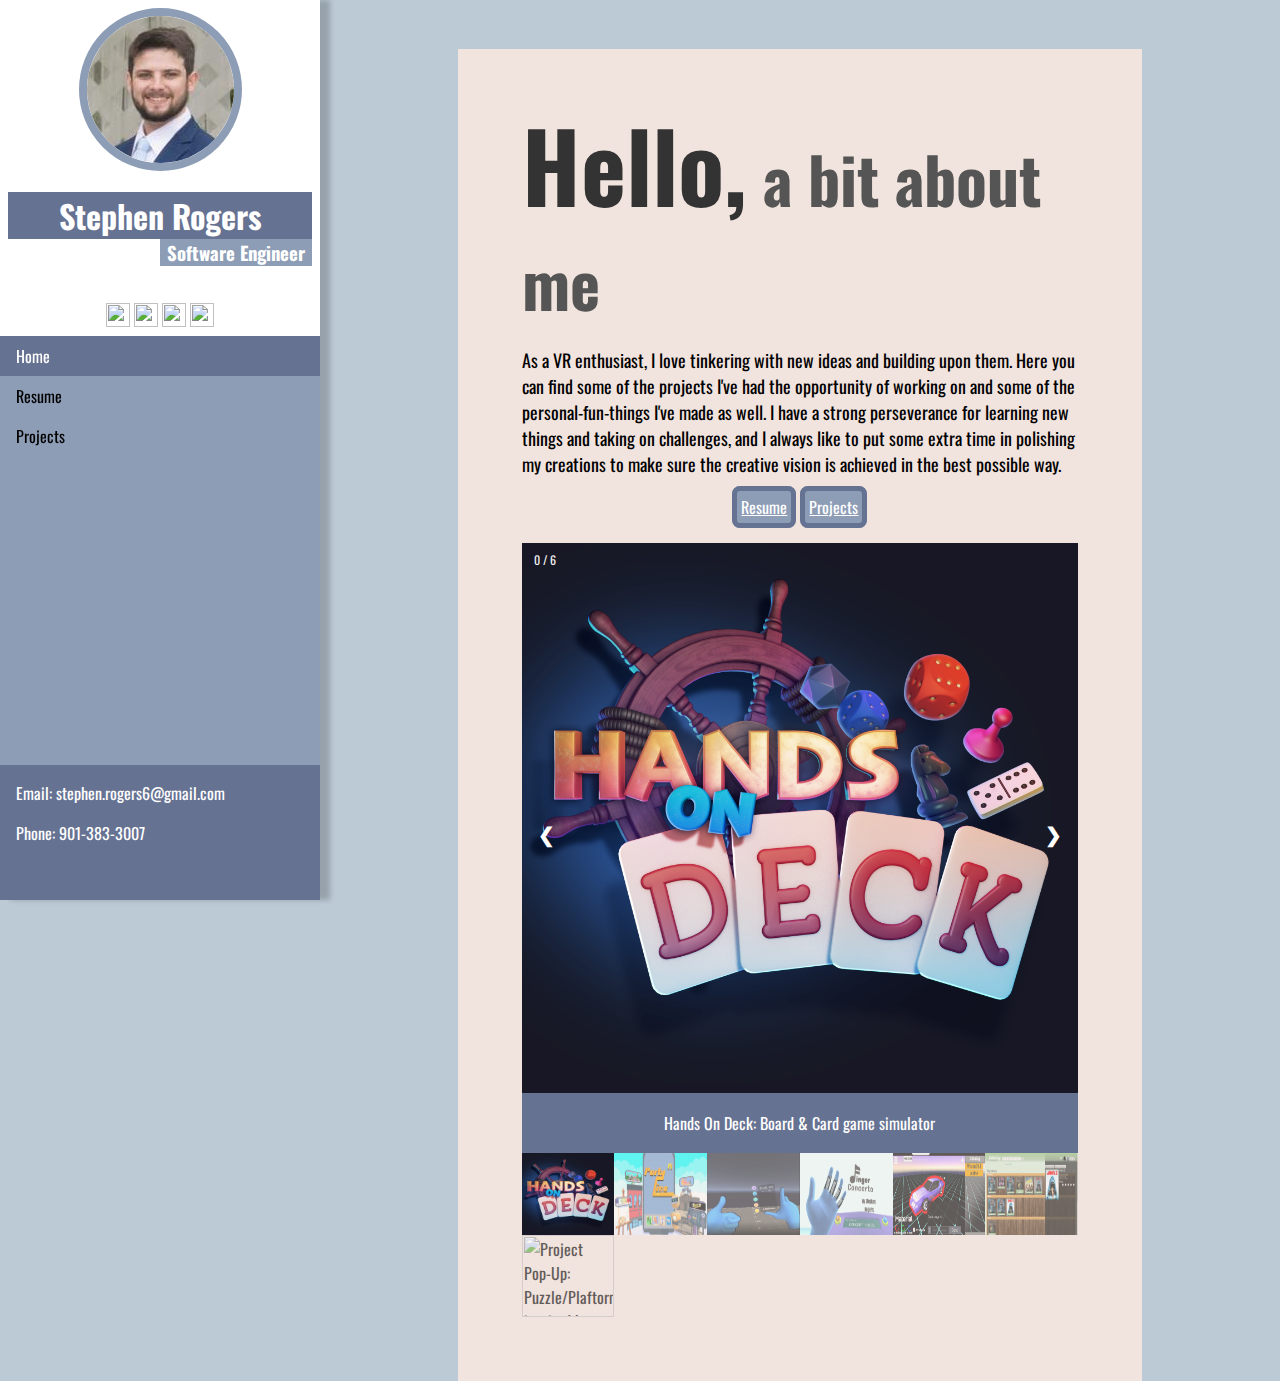
==== commit 68bd3db9: "Update Resume and layout" ====
--- a/index.html
+++ b/index.html
@@ -50,6 +50,10 @@
 
           <!-- Full-width images with number text -->
           <div class="mySlides">
+            <div class="numbertext">0 / 6</div>
+            <img src="resources/HoD_LogoSquare_03.png" style="width:100%">
+          </div>
+          <div class="mySlides">
             <div class="numbertext">1 / 6</div>
               <img src="resources/ScreenshotMain.jpg" style="width:100%">
           </div>
@@ -90,22 +94,26 @@
           <!-- Thumbnail images -->
           <div class="row">
             <div class="column">
-              <img class="demo cursor" src="resources/ScreenshotMain.jpg" style="width:100%" onclick="currentSlide(1)" alt="PartyLine VR: Assymetric VR Party Game w/ smartphones">
+              <img class="demo cursor" src="resources/HoD_LogoSquare_03.png" style="width:100%" onclick="currentSlide(1)"
+                alt="Hands On Deck: Board & Card game simulator">
             </div>
             <div class="column">
-              <img class="demo cursor" src="resources/HandUIThumbnail.PNG" style="width:100%" onclick="currentSlide(2)" alt="Hand-Tracking UI/Menu (Prototype)">
+              <img class="demo cursor" src="resources/ScreenshotMain.jpg" style="width:100%" onclick="currentSlide(2)" alt="PartyLine VR: Assymetric VR Party Game w/ smartphones">
             </div>
             <div class="column">
-              <img class="demo cursor" src="resources/Screenshot1.png" style="width:100%" onclick="currentSlide(3)" alt="Finger Concerto: VR Hand-Tracking based Musical Instrument">
+              <img class="demo cursor" src="resources/HandUIThumbnail.PNG" style="width:100%" onclick="currentSlide(3)" alt="Hand-Tracking UI/Menu (Prototype)">
             </div>
             <div class="column">
-              <img class="demo cursor" src="resources/SharedSpaceScreenshot2.png" style="width:100%" onclick="currentSlide(4)" alt="Shared Space: Real-time collabarative work space">
+              <img class="demo cursor" src="resources/Screenshot1.png" style="width:100%" onclick="currentSlide(4)" alt="Finger Concerto: VR Hand-Tracking based Musical Instrument">
             </div>
             <div class="column">
-              <img class="demo cursor" src="resources/CulturingScreenshot.png" style="width:100%" onclick="currentSlide(5)" alt="Culturing: Social Media for recomending media">
+              <img class="demo cursor" src="resources/SharedSpaceScreenshot2.png" style="width:100%" onclick="currentSlide(5)" alt="Shared Space: Real-time collabarative work space">
             </div>
             <div class="column">
-              <img class="demo cursor" src="https://pbs.twimg.com/profile_banners/824663830743674880/1581922678/1080x360" style="width:100%" onclick="currentSlide(6)" alt="Project Pop-Up: Puzzle/Plaftormer inspired by PopUp Books">
+              <img class="demo cursor" src="resources/CulturingScreenshot.png" style="width:100%" onclick="currentSlide(6)" alt="Culturing: Social Media for recomending media">
+            </div>
+            <div class="column">
+              <img class="demo cursor" src="https://pbs.twimg.com/profile_banners/824663830743674880/1581922678/1080x360" style="width:100%" onclick="currentSlide(7)" alt="Project Pop-Up: Puzzle/Plaftormer inspired by PopUp Books">
             </div>
           </div>
         </div>
--- a/carousel.css
+++ b/carousel.css
@@ -1,5 +1,3 @@
-
-
 /* Position the image container (needed to position the left and right arrows) */
 .container {
   position: relative;
@@ -9,6 +7,10 @@
 /* Hide the images by default */
 .mySlides {
   display: none;
+}
+.mySlides img {
+  height: 550px;
+  object-fit: cover;
 }
 
 /* Add a pointer when hovering over the thumbnail images */
@@ -83,4 +85,4 @@
 .active,
 .demo:hover {
   opacity: 1;
-}+}
